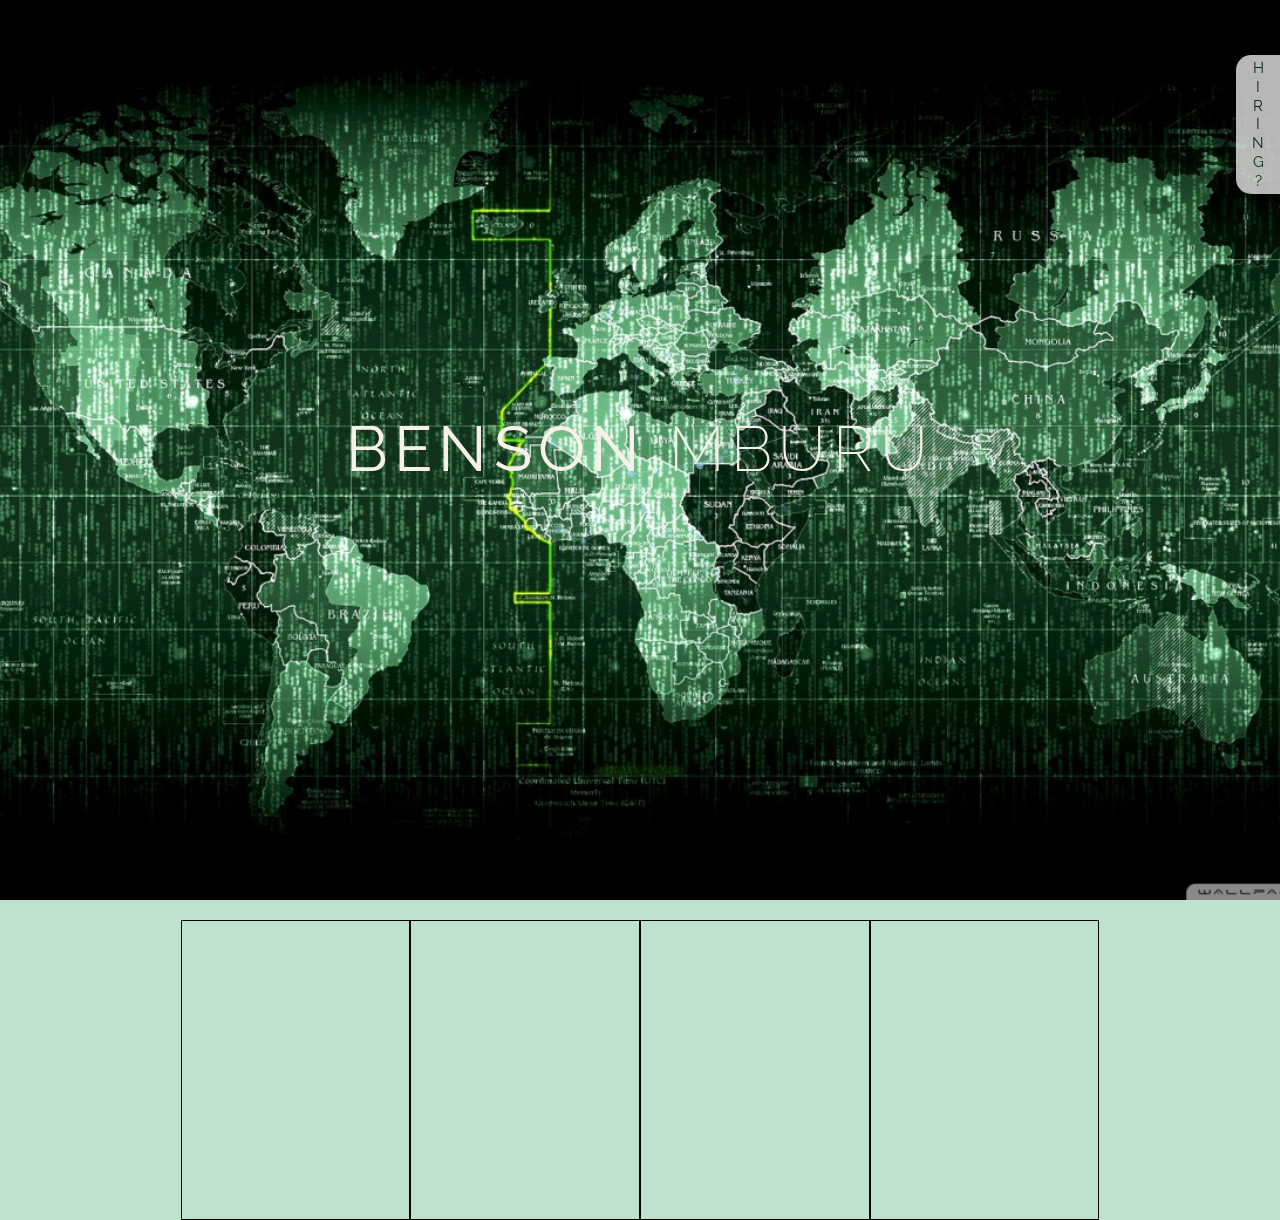
==== index.html @ f19cf9c6 "html structure" ====
<!DOCTYPE html>
<html lang="en" class="no-js">

<head>
    <meta charset="UTF-8" />
    <meta http-equiv="X-UA-Compatible" content="IE=edge">
    <meta name="viewport" content="width=device-width, initial-scale=1">
    <title> Benson Mburu Personal Page</title>
    <meta name="description" content="Front end Developer, Java, Python, Developer, coder,Github,API, Android,IOS," />
    <meta name="keywords" content="Front end Developer, Java, Python, Developer, coder,Github,API, Android,IOS" />
    <meta name="author" content="Codrops" />
    <link rel="shortcut icon" href="../favicon.ico">
    <link rel="stylesheet" type="text/css" href="css/normalize.css" />
    <link rel="stylesheet" type="text/css" href="css/demo.css" />
    <link rel="stylesheet" type="text/css" href="css/component.css" />
    <link href='http://fonts.googleapis.com/css?family=Raleway:200,400,800' rel='stylesheet' type='text/css'>
    <link href="css/main.css" rel="stylesheet" type="text/css">
    <link href="css/materialize.css" rel="stylesheet" type="text/css">
    <link href="css/materialize.min.css" rel="stylesheet" type="text/css">
    <link href="component.css" rel="stylesheet" type="text/css">
    <!--[if IE]>
		<script src="http://html5shiv.googlecode.com/svn/trunk/html5.js"></script>
		<![endif]-->
</head>

<body>
    <div class="side" title="HIRING?">
        <div class="pull-out-head">
            <div class="hdr-pll-out">

            </div>
            <p class="my-text">
                Are you looking for an awesome developer?
                <br> i create algorithims that will run on anything

            </p>
            <hr>
            <div class="btn-a ">HIRE ME</div>
            <p style="text-align:center;font-size:20px;">
                Or call me
                <br>0721799582
            </p>
            <hr>
            <div class="hdr-pll-out" style="color:white;text-align:center;padding-top:10px;margin-bottom:20px;">
                I DEVLOPE FOR HUMANS
            </div>
        </div>


    </div>
    <div class=" demo-1">
        <div class="content">
            <div id="large-header" class="large-header">
                <canvas id="demo-canvas"></canvas>
                <h1 class="main-title">Benson <span class="thin">Mburu</span></h1>


            </div>

            <div class="body-begin">

                <div class="container">
                    <div class="row">
                        <div class="center-row">

                        <div class="processes col s3" ></div>
                          <div class="processes col s3" ></div>
                          <div class="processes col s3" ></div>
                             <div class="processes col s3" ></div>

                        </div>
                    </div>
                </div>
            </div>










        </div>
        <!-- /container -->
        <script src="js/main.js"></script>
        <script src="js/jquery-2.1.1.js"></script>
        <script src="js/TweenLite.min.js"></script>
        <script src="js/EasePack.min.js"></script>
        <script src="js/rAF.js"></script>
        <script src="js/demo-1.js"></script>
        <script src="js/demo-2.js"></script>
        <script type="text/javascript" src="js/jquery.min.js"></script>
        <script type="text/javascript" src="js/jquery.sidecontent.js"></script>
        <script type="text/javascript">
            $(".side").sidecontent();
        </script>
</body>

</html>
---- css/demo.css ----
@font-face {
	font-weight: normal;
	font-style: normal;
	font-family: 'codropsicons';
	src:url('../fonts/codropsicons/codropsicons.eot');
	src:url('../fonts/codropsicons/codropsicons.eot?#iefix') format('embedded-opentype'),
		url('../fonts/codropsicons/codropsicons.woff') format('woff'),
		url('../fonts/codropsicons/codropsicons.ttf') format('truetype'),
		url('../fonts/codropsicons/codropsicons.svg#codropsicons') format('svg');
}

*, *:after, *:before { -webkit-box-sizing: border-box; box-sizing: border-box; }
.clearfix:before, .clearfix:after { content: ''; display: table; }
.clearfix:after { clear: both; }

body {
	background: #fff;
	color: #383a3c;
	font-weight: 400;
	font-size: 1em;
	line-height: 1.25;
	font-family: 'Raleway', Calibri, Arial, sans-serif;
}

a, button {
	outline: none;
}

a {
	color: #566473;
	text-decoration: none;
}

a:hover, a:focus {
	color: #34495e;
}

section {
	padding: 1em;
	text-align: center;
}

p.ref {
	text-align: center;
	padding: 2em 1em;
}

/* Header */
.codrops-header {
	margin: 0 auto;
	padding: 2em;
	text-align: center;
	max-width: 900px;
}

.codrops-header h1 {
	margin: 0;
	font-size: 4.5em;
	line-height: 1;
	font-weight: 200;
}

.codrops-header h1 span {
	display: block;
	padding: 1em 0 1.5em;
	font-size: 36%;
	color: #95a5a6;
	line-height: 1.4;
}

/* To Navigation Style */
.codrops-top {
	width: 100%;
	text-transform: uppercase;
	font-weight: 700;
	font-size: 0.69em;
	text-align: center;
	padding: 3em 0;
}

.codrops-top a {
	display: inline-block;
	padding: 1.5em;
	text-decoration: none;
	letter-spacing: 1px;
}

.codrops-icon:before {
	margin: 0 4px;
	text-transform: none;
	font-weight: normal;
	font-style: normal;
	font-variant: normal;
	font-family: 'codropsicons';
	line-height: 1;
	speak: none;
	-webkit-font-smoothing: antialiased;
}

.codrops-icon-drop:before {
	content: "\e001";
}

.codrops-icon-prev:before {
	content: "\e004";
}

/* Demo Buttons Style */
.codrops-demos {
	padding-top: 1em;
	font-size: 0.8em;
}

.codrops-demos a {
	display: inline-block;
	margin: 0.35em 0.1em;
	padding: 0.5em 1.2em;
	outline: none;
	text-decoration: none;
	text-transform: uppercase;
	letter-spacing: 1px;
	font-weight: 700;
	border-radius: 2px;
	font-size: 110%;
	border: 2px solid transparent;
}

.codrops-demos a:hover,
.codrops-demos a.current-demo {
	border-color: #383a3c;
}

.codrops-demos h3 {
	margin: 0;
	padding: 1em 0 0.5em 0;
	font-size: 0.9em;
	float: left;
	min-width: 90px;
	clear: left;
}

.codrops-demos div:not(:first-child) h3 {
	padding-top: 2em;
}

.codrops-demos a:hover,
.codrops-demos a.current-demo {
	color: inherit;
	border-color: initial;
}

/* Related demos */
.related {
	padding: 10em 0;
}

.related p {
	font-size: 1.5em;
}

.related > a {
	display: inline-block;
	text-align: center;
	margin: 20px 10px;
	padding: 25px;
	vertical-align: middle;
}

.related a img {
	max-width: 100%;
	opacity: 0.8;
	border-radius: 10px;
}

.related a:hover img,
.related a:active img {
	opacity: 1;
}

.related a h3 {
	margin: 0;
	min-height: 63px;
	padding: 0.5em 0 0.3em;
	max-width: 300px;
	text-align: center;
	font-weight: 400;
	font-size: 1em;
}

@media screen and (max-width: 40em) {

	.codrops-header h1 {
		font-size: 2.5em;
	}
}
---- css/component.css ----
/* Header */
.large-header {
	position: relative;
	width: 100%;
	background: #333;
	overflow: hidden;
	background-size: cover;
	background-position: center center;
	z-index: 1;
}

.demo-1 .large-header {
	background-image: url('../img/demo-1-bg.jpg');
}

.demo-2 .large-header {
	background-image: url('../img/demo-2-bg.jpg');
	background-position: center bottom;
}

.demo-3 .large-header {
	background: #7f8c8d;
}

.demo-4 .large-header {
	background: #f9f1e9;
}

.main-title {
	position: absolute;
	margin: 0;
	padding: 0;
	color: #f9f1e9;
	text-align: center;
	top: 50%;
	left: 50%;
	-webkit-transform: translate3d(-50%,-50%,0);
	transform: translate3d(-50%,-50%,0);
}

.demo-1 .main-title, 
.demo-3 .main-title {
	text-transform: uppercase;
	font-size: 4.2em;
	letter-spacing: 0.1em;
}

.demo-2 .main-title {
	font-family: 'Clicker Script', cursive;
	font-weight: normal;
	font-size: 8em;
	padding-left: 10px;
	text-shadow: 2px 2px 4px rgba(0,0,0,0.4);
}

.demo-2 .main-title::before {
	content: '';
	width: 20vw;
	height: 20vw;
	min-width: 3.5em;
	min-height: 3.5em;
	background: url(../img/deco.svg) no-repeat center center;
	background-size: cover;
	position: absolute;
	top: 50%;
	left: 50%;
	border-radius: 50%;
	z-index: -1;
	-webkit-transform: translate3d(-50%,-50%,0);
	transform: translate3d(-50%,-50%,0);
}

.demo-3 .main-title {
	padding: 10px 40px;
	border: 10px double #f9f1e9;
	text-transform: uppercase;
	font-family: Londrina Outline, sans-serif;
}

.demo-4 .main-title {
	font-size: 6em;
	font-weight: 300;
	padding: 10px 30px;
	text-transform: uppercase;
	color: #222;
}

.main-title .thin {
	font-weight: 200;
}

@media only screen and (max-width : 768px) {
	.demo-1 .main-title, 
	.demo-3 .main-title,
	.demo-4 .main-title {
		font-size: 3em;
	}

	.demo-2 .main-title {
		font-size: 4em;
	}
}
---- css/main.css ----
body{
background: #BFE2CC;
}

.sidecontentpullout {
			background: #E5E5E5;
			color: #0E2E19;
              margin-top: 50px;
			padding: 4px 3px;
    width: 50px;
			-moz-border-radius-bottomleft: 1em;
			-moz-border-radius-topleft: 1em;
			-webkit-border-bottom-left-radius: 1em;
			-webkit-border-top-left-radius: 1em;
			border-bottom-left-radius: 1em;
			border-top-left-radius: 1em;
		}

		.sidecontentpullout:hover {
			background-color: #444444;
			color: White;
		}

		.sidecontent {
			background-color: #F5F2F2;
			color: #468558;
            margin-top: 50px;
			-moz-border-radius-bottomleft: 1em;
			-webkit-border-bottom-left-radius: 1em;
			border-bottom-left-radius: 1em;

		}

		.sidecontent > div > div {
			padding-left: 10px;
			padding-right: 40px;
		}
.pull-out-head{
    text-align: justify;
   width: 300px;

}
.btn-a{
    height: 35px;
    width: auto;
    cursor: pointer;
    border: 2px solid #468558;
    background: #468558;
    	-moz-border-radius-bottomleft: 1em;
			-moz-border-radius-topleft: 1em;
			-webkit-border-bottom-left-radius: 1em;
			-webkit-border-top-left-radius: 1em;
    color: white;
    text-align: center;
    padding-top: 5px;

}
.hdr-pll-out{
    height: 40px;
    background: #468558;
    width: 100%;

}
.my-text{
    width: 250px;
    text-align: justify;
}
#notfound {
  margin:0 auto;
}
#notfound svg {
  -webkit-animation: noise 2s linear infinite;
  animation: noise 2s linear infinite;
}
@-webkit-keyframes noise {
  0%, 3%, 5%, 42%, 44%, 100% { -webkit-transform: scaleY(1); }
  4.3% { -webkit-transform: scaleY(1.7); }
  43% { -webkit-transform: scaleX(1.5); }
}
@keyframes noise {
  0%, 3%, 5%, 42%, 44%, 100% { transform: scaleY(1); }
  4.3% { transform: scaleY(1.7); }
  43% { transform: scaleX(1.5); }
}
.body-begin{

    height: 300px;
    margin-top: 20px;

}
.center-row{
height: 300px;

    width: 100%;
}
.processes{

    height: 300px;
    border:solid 0.5px black;

}
---- component.css ----
*,
*:after,
*::before {
    -webkit-box-sizing: border-box;
    -moz-box-sizing: border-box;
    box-sizing: border-box;
}



/* Effect 1: Brackets */
.cl-effect-1 a::before,
.cl-effect-1 a::after {
	display: inline-block;
	opacity: 0;
	-webkit-transition: -webkit-transform 0.3s, opacity 0.2s;
	-moz-transition: -moz-transform 0.3s, opacity 0.2s;
	transition: transform 0.3s, opacity 0.2s;
}

.cl-effect-1 a::before {
	margin-right: 10px;
	content: '[';
	-webkit-transform: translateX(20px);
	-moz-transform: translateX(20px);
	transform: translateX(20px);
}

.cl-effect-1 a::after {
	margin-left: 10px;
	content: ']';
	-webkit-transform: translateX(-20px);
	-moz-transform: translateX(-20px);
	transform: translateX(-20px);
}

.cl-effect-1 a:hover::before,
.cl-effect-1 a:hover::after,
.cl-effect-1 a:focus::before,
.cl-effect-1 a:focus::after {
	opacity: 1;
	-webkit-transform: translateX(0px);
	-moz-transform: translateX(0px);
	transform: translateX(0px);
}

/* Effect 2: 3D rolling links, idea from http://hakim.se/thoughts/rolling-links */
.cl-effect-2 a {
	line-height: 44px;
	-webkit-perspective: 1000px;
	-moz-perspective: 1000px;
	perspective: 1000px;
}

.cl-effect-2 a span {
	position: relative;
	display: inline-block;
	padding: 0 14px;
	background: #2195de;
	-webkit-transition: -webkit-transform 0.3s;
	-moz-transition: -moz-transform 0.3s;
	transition: transform 0.3s;
	-webkit-transform-origin: 50% 0;
	-moz-transform-origin: 50% 0;
	transform-origin: 50% 0;
	-webkit-transform-style: preserve-3d;
	-moz-transform-style: preserve-3d;
	transform-style: preserve-3d;
}

.csstransforms3d .cl-effect-2 a span::before {
	position: absolute;
	top: 100%;
	left: 0;
	width: 100%;
	height: 100%;
	background: #0965a0;
	content: attr(data-hover);
	-webkit-transition: background 0.3s;
	-moz-transition: background 0.3s;
	transition: background 0.3s;
	-webkit-transform: rotateX(-90deg);
	-moz-transform: rotateX(-90deg);
	transform: rotateX(-90deg);
	-webkit-transform-origin: 50% 0;
	-moz-transform-origin: 50% 0;
	transform-origin: 50% 0;
}

.cl-effect-2 a:hover span,
.cl-effect-2 a:focus span {
	-webkit-transform: rotateX(90deg) translateY(-22px);
	-moz-transform: rotateX(90deg) translateY(-22px);
	transform: rotateX(90deg) translateY(-22px);
}

.csstransforms3d .cl-effect-2 a:hover span::before,
.csstransforms3d .cl-effect-2 a:focus span::before {
	background: #28a2ee;
}

/* Effect 3: bottom line slides/fades in */
.cl-effect-3 a {
	padding: 8px 0;
}

.cl-effect-3 a::after {
	position: absolute;
	top: 100%;
	left: 0;
	width: 100%;
	height: 4px;
	background: rgba(0,0,0,0.1);
	content: '';
	opacity: 0;
	-webkit-transition: opacity 0.3s, -webkit-transform 0.3s;
	-moz-transition: opacity 0.3s, -moz-transform 0.3s;
	transition: opacity 0.3s, transform 0.3s;
	-webkit-transform: translateY(10px);
	-moz-transform: translateY(10px);
	transform: translateY(10px);
}

.cl-effect-3 a:hover::after,
.cl-effect-3 a:focus::after {
	opacity: 1;
	-webkit-transform: translateY(0px);
	-moz-transform: translateY(0px);
	transform: translateY(0px);
}

/* Effect 4: bottom border enlarge */
.cl-effect-4 a {
	padding: 0 0 10px;
}

.cl-effect-4 a::after {
	position: absolute;
	top: 100%;
	left: 0;
	width: 100%;
	height: 1px;
	background: #fff;
	content: '';
	opacity: 0;
	-webkit-transition: height 0.3s, opacity 0.3s, -webkit-transform 0.3s;
	-moz-transition: height 0.3s, opacity 0.3s, -moz-transform 0.3s;
	transition: height 0.3s, opacity 0.3s, transform 0.3s;
	-webkit-transform: translateY(-10px);
	-moz-transform: translateY(-10px);
	transform: translateY(-10px);
}

.cl-effect-4 a:hover::after,
.cl-effect-4 a:focus::after {
	height: 5px;
	opacity: 1;
	-webkit-transform: translateY(0px);
	-moz-transform: translateY(0px);
	transform: translateY(0px);
}

/* Effect 5: same word slide in */
.cl-effect-5 a {
	overflow: hidden;
	padding: 0 4px;
	height: 1em;
}

.cl-effect-5 a span {
	position: relative;
	display: inline-block;
	-webkit-transition: -webkit-transform 0.3s;
	-moz-transition: -moz-transform 0.3s;
	transition: transform 0.3s;
}

.cl-effect-5 a span::before {
	position: absolute;
	top: 100%;
	content: attr(data-hover);
	font-weight: 700;
	-webkit-transform: translate3d(0,0,0);
	-moz-transform: translate3d(0,0,0);
	transform: translate3d(0,0,0);
}

.cl-effect-5 a:hover span,
.cl-effect-5 a:focus span {
	-webkit-transform: translateY(-100%);
	-moz-transform: translateY(-100%);
	transform: translateY(-100%);
}

/* Effect 5: same word slide in and border bottom */
.cl-effect-6 a {
	margin: 0 10px;
	padding: 10px 20px;
}

.cl-effect-6 a::before {
	position: absolute;
	top: 0;
	left: 0;
	width: 100%;
	height: 2px;
	background: #fff;
	content: '';
	-webkit-transition: top 0.3s;
	-moz-transition: top 0.3s;
	transition: top 0.3s;
}

.cl-effect-6 a::after {
	position: absolute;
	top: 0;
	left: 0;
	width: 2px;
	height: 2px;
	background: #fff;
	content: '';
	-webkit-transition: height 0.3s;
	-moz-transition: height 0.3s;
	transition: height 0.3s;
}

.cl-effect-6 a:hover::before {
	top: 100%;
	opacity: 1;
}

.cl-effect-6 a:hover::after {
	height: 100%;
}

/* Effect 7: second border slides up */
.cl-effect-7 a {
	padding: 12px 10px 10px;
	color: #566473;
	text-shadow: none;
	font-weight: 700;
}

.cl-effect-7 a::before,
.cl-effect-7 a::after {
	position: absolute;
	top: 100%;
	left: 0;
	width: 100%;
	height: 3px;
	background: #566473;
	content: '';
	-webkit-transition: -webkit-transform 0.3s;
	-moz-transition: -moz-transform 0.3s;
	transition: transform 0.3s;
	-webkit-transform: scale(0.85);
	-moz-transform: scale(0.85);
	transform: scale(0.85);
}

.cl-effect-7 a::after {
	opacity: 0;
	-webkit-transition: top 0.3s, opacity 0.3s, -webkit-transform 0.3s;
	-moz-transition: top 0.3s, opacity 0.3s, -moz-transform 0.3s;
	transition: top 0.3s, opacity 0.3s, transform 0.3s;
}

.cl-effect-7 a:hover::before,
.cl-effect-7 a:hover::after,
.cl-effect-7 a:focus::before,
.cl-effect-7 a:focus::after {
	-webkit-transform: scale(1);
	-moz-transform: scale(1);
	transform: scale(1);
}

.cl-effect-7 a:hover::after,
.cl-effect-7 a:focus::after {
	top: 0%;
	opacity: 1;
}

/* Effect 8: border slight translate */
.cl-effect-8 a {
	padding: 10px 20px;
}

.cl-effect-8 a::before,
.cl-effect-8 a::after  {
	position: absolute;
	top: 0;
	left: 0;
	width: 100%;
	height: 100%;
	border: 3px solid #354856;
	content: '';
	-webkit-transition: -webkit-transform 0.3s, opacity 0.3s;
	-moz-transition: -moz-transform 0.3s, opacity 0.3s;
	transition: transform 0.3s, opacity 0.3s;
}

.cl-effect-8 a::after  {
	border-color: #fff;
	opacity: 0;
	-webkit-transform: translateY(-7px) translateX(6px);
	-moz-transform: translateY(-7px) translateX(6px);
	transform: translateY(-7px) translateX(6px);
}

.cl-effect-8 a:hover::before,
.cl-effect-8 a:focus::before {
	opacity: 0;
	-webkit-transform: translateY(5px) translateX(-5px);
	-moz-transform: translateY(5px) translateX(-5px);
	transform: translateY(5px) translateX(-5px);
}

.cl-effect-8 a:hover::after,
.cl-effect-8 a:focus::after  {
	opacity: 1;
	-webkit-transform: translateY(0px) translateX(0px);
	-moz-transform: translateY(0px) translateX(0px);
	transform: translateY(0px) translateX(0px);
}

/* Effect 9: second text and borders */
.cl-effect-9 a {
	margin: 0 20px;
	padding: 18px 20px;
}

.cl-effect-9 a::before,
.cl-effect-9 a::after {
	position: absolute;
	top: 0;
	left: 0;
	width: 100%;
	height: 1px;
	background: #fff;
	content: '';
	opacity: 0.2;
	-webkit-transition: opacity 0.3s, height 0.3s;
	-moz-transition: opacity 0.3s, height 0.3s;
	transition: opacity 0.3s, height 0.3s;
}

.cl-effect-9 a::after {
	top: 100%;
	opacity: 0;
	-webkit-transition: -webkit-transform 0.3s, opacity 0.3s;
	-moz-transition: -moz-transform 0.3s, opacity 0.3s;
	transition: transform 0.3s, opacity 0.3s;
	-webkit-transform: translateY(-10px);
	-moz-transform: translateY(-10px);
	transform: translateY(-10px);
}

.cl-effect-9 a span:first-child {
	z-index: 2;
	display: block;
	font-weight: 300;
}

.cl-effect-9 a span:last-child {
	z-index: 1;
	display: block;
	padding: 8px 0 0 0;
	color: rgba(0,0,0,0.4);
	text-shadow: none;
	text-transform: none;
	font-style: italic;
	font-size: 0.75em;
	font-family: Palatino, "Palatino Linotype", "Palatino LT STD", "Book Antiqua", Georgia, serif;
	opacity: 0;
	-webkit-transition: -webkit-transform 0.3s, opacity 0.3s;
	-moz-transition: -moz-transform 0.3s, opacity 0.3s;
	transition: transform 0.3s, opacity 0.3s;
	-webkit-transform: translateY(-100%);
	-moz-transform: translateY(-100%);
	transform: translateY(-100%);
}

.cl-effect-9 a:hover::before,
.cl-effect-9 a:focus::before {
	height: 6px;
}

.cl-effect-9 a:hover::before,
.cl-effect-9 a:hover::after,
.cl-effect-9 a:focus::before,
.cl-effect-9 a:focus::after {
	opacity: 1;
	-webkit-transform: translateY(0px);
	-moz-transform: translateY(0px);
	transform: translateY(0px);
}

.cl-effect-9 a:hover span:last-child,
.cl-effect-9 a:focus span:last-child {
	opacity: 1;
	-webkit-transform: translateY(0%);
	-moz-transform: translateY(0%);
	transform: translateY(0%);
}

/* Effect 10: reveal, push out */
.cl-effect-10  {
	position: relative;
	z-index: 1;
}

.cl-effect-10 a {
	overflow: hidden;
	margin: 0 15px;
}

.cl-effect-10 a span {
	display: block;
	padding: 10px 20px;
	background: #0f7c67;
	-webkit-transition: -webkit-transform 0.3s;
	-moz-transition: -moz-transform 0.3s;
	transition: transform 0.3s;
}

.cl-effect-10 a::before {
	position: absolute;
	top: 0;
	left: 0;
	z-index: -1;
	padding: 10px 20px;
	width: 100%;
	height: 100%;
	background: #fff;
	color: #0f7c67;
	content: attr(data-hover);
	-webkit-transition: -webkit-transform 0.3s;
	-moz-transition: -moz-transform 0.3s;
	transition: transform 0.3s;
	-webkit-transform: translateX(-25%);
}

.cl-effect-10 a:hover span,
.cl-effect-10 a:focus span {
	-webkit-transform: translateX(100%);
	-moz-transform: translateX(100%);
	transform: translateX(100%);
}

.cl-effect-10 a:hover::before,
.cl-effect-10 a:focus::before {
	-webkit-transform: translateX(0%);
	-moz-transform: translateX(0%);
	transform: translateX(0%);
}

/* Effect 11: text fill based on Lea Verou's animation http://dabblet.com/gist/6046779 */
.cl-effect-11 a {
	padding: 10px 0;
	border-top: 2px solid #0972b4;
	color: #0972b4;
	text-shadow: none;
}

.cl-effect-11 a::before {
	position: absolute;
	top: 0;
	left: 0;
	overflow: hidden;
	padding: 10px 0;
	max-width: 0;
	border-bottom: 2px solid #fff;
	color: #fff;
	content: attr(data-hover);
	-webkit-transition: max-width 0.5s;
	-moz-transition: max-width 0.5s;
	transition: max-width 0.5s;
}

.cl-effect-11 a:hover::before,
.cl-effect-11 a:focus::before {
	max-width: 100%;
}

/* Effect 12: circle */
.cl-effect-12 a::before,
.cl-effect-12 a::after {
	position: absolute;
	top: 50%;
	left: 50%;
	width: 100px;
	height: 100px;
	border: 2px solid rgba(0,0,0,0.1);
	border-radius: 50%;
	content: '';
	opacity: 0;
	-webkit-transition: -webkit-transform 0.3s, opacity 0.3s;
	-moz-transition: -moz-transform 0.3s, opacity 0.3s;
	transition: transform 0.3s, opacity 0.3s;
	-webkit-transform: translateX(-50%) translateY(-50%) scale(0.2);
	-moz-transform: translateX(-50%) translateY(-50%) scale(0.2);
	transform: translateX(-50%) translateY(-50%) scale(0.2);
}

.cl-effect-12 a::after {
	width: 90px;
	height: 90px;
	border-width: 6px;
	-webkit-transform: translateX(-50%) translateY(-50%) scale(0.8);
	-moz-transform: translateX(-50%) translateY(-50%) scale(0.8);
	transform: translateX(-50%) translateY(-50%) scale(0.8);
}

.cl-effect-12 a:hover::before,
.cl-effect-12 a:hover::after,
.cl-effect-12 a:focus::before,
.cl-effect-12 a:focus::after {
	opacity: 1;
	-webkit-transform: translateX(-50%) translateY(-50%) scale(1);
	-moz-transform: translateX(-50%) translateY(-50%) scale(1);
	transform: translateX(-50%) translateY(-50%) scale(1);
}

/* Effect 13: three circles */
.cl-effect-13 a {
	-webkit-transition: color 0.3s;
	-moz-transition: color 0.3s;
	transition: color 0.3s;
}

.cl-effect-13 a::before {
	position: absolute;
	top: 100%;
	left: 50%;
	color: transparent;
	content: '•';
	text-shadow: 0 0 transparent;
	font-size: 1.2em;
	-webkit-transition: text-shadow 0.3s, color 0.3s;
	-moz-transition: text-shadow 0.3s, color 0.3s;
	transition: text-shadow 0.3s, color 0.3s;
	-webkit-transform: translateX(-50%);
	-moz-transform: translateX(-50%);
	transform: translateX(-50%);
	pointer-events: none;
}

.cl-effect-13 a:hover::before,
.cl-effect-13 a:focus::before {
	color: #fff;
	text-shadow: 10px 0 #fff, -10px 0 #fff;
}

.cl-effect-13 a:hover,
.cl-effect-13 a:focus {
	color: #ba7700;
}

/* Effect 14: border switch */
.cl-effect-14 a {
	padding: 0 20px;
	height: 45px;
	line-height: 45px;
}

.cl-effect-14 a::before,
.cl-effect-14 a::after {
	position: absolute;
	width: 45px;
	height: 2px;
	background: #fff;
	content: '';
	opacity: 0.2;
	-webkit-transition: all 0.3s;
	-moz-transition: all 0.3s;
	transition: all 0.3s;
	pointer-events: none;
}

.cl-effect-14 a::before {
	top: 0;
	left: 0;
	-webkit-transform: rotate(90deg);
	-moz-transform: rotate(90deg);
	transform: rotate(90deg);
	-webkit-transform-origin: 0 0;
	-moz-transform-origin: 0 0;
	transform-origin: 0 0;
}

.cl-effect-14 a::after {
	right: 0;
	bottom: 0;
	-webkit-transform: rotate(90deg);
	-moz-transform: rotate(90deg);
	transform: rotate(90deg);
	-webkit-transform-origin: 100% 0;
	-moz-transform-origin: 100% 0;
	transform-origin: 100% 0;
}

.cl-effect-14 a:hover::before,
.cl-effect-14 a:hover::after,
.cl-effect-14 a:focus::before,
.cl-effect-14 a:focus::after {
	opacity: 1;
}

.cl-effect-14 a:hover::before,
.cl-effect-14 a:focus::before {
	left: 50%;
	-webkit-transform: rotate(0deg) translateX(-50%);
	-moz-transform: rotate(0deg) translateX(-50%);
	transform: rotate(0deg) translateX(-50%);
}

.cl-effect-14 a:hover::after,
.cl-effect-14 a:focus::after {
	right: 50%;
	-webkit-transform: rotate(0deg) translateX(50%);
	-moz-transform: rotate(0deg) translateX(50%);
	transform: rotate(0deg) translateX(50%);
}

/* Effect 15: scale down, reveal */
.cl-effect-15 a {
	color: rgba(0,0,0,0.2);
	font-weight: 700;
	text-shadow: none;
}

.cl-effect-15 a::before {
	color: #fff;
	content: attr(data-hover);
	position: absolute;
	-webkit-transition: -webkit-transform 0.3s, opacity 0.3s;
	-moz-transition: -moz-transform 0.3s, opacity 0.3s;
	transition: transform 0.3s, opacity 0.3s;
}

.cl-effect-15 a:hover::before,
.cl-effect-15 a:focus::before {
	-webkit-transform: scale(0.9);
	-moz-transform: scale(0.9);
	transform: scale(0.9);
	opacity: 0;
}

/* Effect 16: fall down */
.cl-effect-16 a {
	color: #6f8686;
	text-shadow: 0 0 1px rgba(111,134,134,0.3);
}

.cl-effect-16 a::before {
	color: #fff;
	content: attr(data-hover);
	position: absolute;
	opacity: 0;
	text-shadow: 0 0 1px rgba(255,255,255,0.3);
	-webkit-transform: scale(1.1) translateX(10px) translateY(-10px) rotate(4deg);
	-moz-transform: scale(1.1) translateX(10px) translateY(-10px) rotate(4deg);
	transform: scale(1.1) translateX(10px) translateY(-10px) rotate(4deg);
	-webkit-transition: -webkit-transform 0.3s, opacity 0.3s;
	-moz-transition: -moz-transform 0.3s, opacity 0.3s;
	transition: transform 0.3s, opacity 0.3s;
	pointer-events: none;
}

.cl-effect-16 a:hover::before,
.cl-effect-16 a:focus::before {
	-webkit-transform: scale(1) translateX(0px) translateY(0px) rotate(0deg);
	-moz-transform: scale(1) translateX(0px) translateY(0px) rotate(0deg);
	transform: scale(1) translateX(0px) translateY(0px) rotate(0deg);
	opacity: 1;
}

/* Effect 17: move up fade out, push border */
.cl-effect-17 a {
	color: #10649b;
	text-shadow: none;
	padding: 10px 0;
}

.cl-effect-17 a::before {
	color: #fff;
	text-shadow: 0 0 1px rgba(255,255,255,0.3);
	content: attr(data-hover);
	position: absolute;
	-webkit-transition: -webkit-transform 0.3s, opacity 0.3s;
	-moz-transition: -moz-transform 0.3s, opacity 0.3s;
	transition: transform 0.3s, opacity 0.3s;
	pointer-events: none;
}

.cl-effect-17 a::after {
	content: '';
	position: absolute;
	left: 0;
	bottom: 0;
	width: 100%;
	height: 2px;
	background: #fff;
	opacity: 0;
	-webkit-transform: translateY(5px);
	-moz-transform: translateY(5px);
	transform: translateY(5px);
	-webkit-transition: -webkit-transform 0.3s, opacity 0.3s;
	-moz-transition: -moz-transform 0.3s, opacity 0.3s;
	transition: transform 0.3s, opacity 0.3s;
	pointer-events: none;
}

.cl-effect-17 a:hover::before,
.cl-effect-17 a:focus::before {
	opacity: 0;
	-webkit-transform: translateY(-2px);
	-moz-transform: translateY(-2px);
	transform: translateY(-2px);
}

.cl-effect-17 a:hover::after,
.cl-effect-17 a:focus::after {
	opacity: 1;
	-webkit-transform: translateY(0px);
	-moz-transform: translateY(0px);
	transform: translateY(0px);
}

/* Effect 18: cross */
.cl-effect-18 {
	position: relative;
	z-index: 1;
}

.cl-effect-18 a {
	padding: 0 5px;
	color: #b4770d;
	font-weight: 700;
	-webkit-transition: color 0.3s;
	-moz-transition: color 0.3s;
	transition: color 0.3s;
}

.cl-effect-18 a::before,
.cl-effect-18 a::after {
	position: absolute;
	width: 100%;
	left: 0;
	top: 50%;
	height: 2px;
	margin-top: -1px;
	background: #b4770d;
	content: '';
	z-index: -1;
	-webkit-transition: -webkit-transform 0.3s, opacity 0.3s;
	-moz-transition: -moz-transform 0.3s, opacity 0.3s;
	transition: transform 0.3s, opacity 0.3s;
	pointer-events: none;
}

.cl-effect-18 a::before {
	-webkit-transform: translateY(-20px);
	-moz-transform: translateY(-20px);
	transform: translateY(-20px);
}

.cl-effect-18 a::after {
	-webkit-transform: translateY(20px);
	-moz-transform: translateY(20px);
	transform: translateY(20px);
}

.cl-effect-18 a:hover,
.cl-effect-18 a:focus {
	color: #fff;
}

.cl-effect-18 a:hover::before,
.cl-effect-18 a:hover::after,
.cl-effect-18 a:focus::before,
.cl-effect-18 a:focus::after {
	opacity: 0.7;
}

.cl-effect-18 a:hover::before,
.cl-effect-18 a:focus::before {
	-webkit-transform: rotate(45deg);
	-moz-transform: rotate(45deg);
	transform: rotate(45deg);
}

.cl-effect-18 a:hover::after,
.cl-effect-18 a:focus::after {
	-webkit-transform: rotate(-45deg);
	-moz-transform: rotate(-45deg);
	transform: rotate(-45deg);
}

/* Effect 19: 3D side */
.cl-effect-19 a {
	line-height: 2em;
	margin: 15px;
	-webkit-perspective: 800px;
	-moz-perspective: 800px;
	perspective: 800px;
	width: 200px;
}

.cl-effect-19 a span {
	position: relative;
	display: inline-block;
	width: 100%;
	padding: 0 14px;
	background: #e35041;
	-webkit-transition: -webkit-transform 0.4s, background 0.4s;
	-moz-transition: -moz-transform 0.4s, background 0.4s;
	transition: transform 0.4s, background 0.4s;
	-webkit-transform-style: preserve-3d;
	-moz-transform-style: preserve-3d;
	transform-style: preserve-3d;
	-webkit-transform-origin: 50% 50% -100px;
	-moz-transform-origin: 50% 50% -100px;
	transform-origin: 50% 50% -100px;
}

.csstransforms3d .cl-effect-19 a span::before {
	position: absolute;
	top: 0;
	left: 100%;
	width: 100%;
	height: 100%;
	background: #b53a2d;
	content: attr(data-hover);
	-webkit-transition: background 0.4s;
	-moz-transition: background 0.4s;
	transition: background 0.4s;
	-webkit-transform: rotateY(90deg);
	-moz-transform: rotateY(90deg);
	transform: rotateY(90deg);
	-webkit-transform-origin: 0 50%;
	-moz-transform-origin: 0 50%;
	transform-origin: 0 50%;
	pointer-events: none;
}

.cl-effect-19 a:hover span,
.cl-effect-19 a:focus span {
	background: #b53a2d;
	-webkit-transform: rotateY(-90deg);
	-moz-transform: rotateY(-90deg);
	transform: rotateY(-90deg);
}

.csstransforms3d .cl-effect-19 a:hover span::before,
.csstransforms3d .cl-effect-19 a:focus span::before {
	background: #ef5e50;
}

/* Effect 20: 3D side */
.cl-effect-20 a {
	line-height: 2em;
	-webkit-perspective: 800px;
	-moz-perspective: 800px;
	perspective: 800px;
}

.cl-effect-20 a span {
	position: relative;
	display: inline-block;
	padding: 3px 15px 0;
	background: #587285;
	box-shadow: inset 0 3px #2f4351;
	-webkit-transition: background 0.6s;
	-moz-transition: background 0.6s;
	transition: background 0.6s;
	-webkit-transform-origin: 50% 0;
	-moz-transform-origin: 50% 0;
	transform-origin: 50% 0;
	-webkit-transform-style: preserve-3d;
	-moz-transform-style: preserve-3d;
	transform-style: preserve-3d;
	-webkit-transform-origin: 0% 50%;
	-moz-transform-origin: 0% 50%;
	transform-origin: 0% 50%;
}

.cl-effect-20 a span::before {
	position: absolute;
	top: 0;
	left: 0;
	width: 100%;
	height: 100%;
	background: #fff;
	color: #2f4351;
	content: attr(data-hover);
	-webkit-transform: rotateX(270deg);
	-moz-transform: rotateX(270deg);
	transform: rotateX(270deg);
	-webkit-transition: -webkit-transform 0.6s;
	-moz-transition: -moz-transform 0.6s;
	transition: transform 0.6s;
	-webkit-transform-origin: 0 0;
	-moz-transform-origin: 0 0;
	transform-origin: 0 0;
	pointer-events: none;
}

.cl-effect-20 a:hover span,
.cl-effect-20 a:focus span {
	background: #2f4351;
}

.cl-effect-20 a:hover span::before,
.cl-effect-20 a:focus span::before {
	-webkit-transform: rotateX(10deg);
	-moz-transform: rotateX(10deg);
	transform: rotateX(10deg);
}

/* Effect 21: borders slight translate */
.cl-effect-21 a {
	padding: 10px;
	color:#ED1C2F;
	font-weight: 700;
	text-shadow: none;
	-webkit-transition: color 0.3s;
	-moz-transition: color 0.3s;
	transition: color 0.3s;
}

.cl-effect-21 a::before,
.cl-effect-21 a::after {
	position: absolute;
	left: 0;
	width: 100%;
	height: 2px;
	background: #fff;
	content: '';
	opacity: 0;
	-webkit-transition: opacity 0.3s, -webkit-transform 0.3s;
	-moz-transition: opacity 0.3s, -moz-transform 0.3s;
	transition: opacity 0.3s, transform 0.3s;
	-webkit-transform: translateY(-10px);
	-moz-transform: translateY(-10px);
	transform: translateY(-10px);
}

.cl-effect-21 a::before {
	top: 0;
	-webkit-transform: translateY(-10px);
	-moz-transform: translateY(-10px);
	transform: translateY(-10px);
}

.cl-effect-21 a::after {
	bottom: 0;
	-webkit-transform: translateY(10px);
	-moz-transform: translateY(10px);
	transform: translateY(10px);
}

.cl-effect-21 a:hover,
.cl-effect-21 a:focus {
	color: #fff;
}

.cl-effect-21 a:hover::before,
.cl-effect-21 a:focus::before,
.cl-effect-21 a:hover::after,
.cl-effect-21 a:focus::after {
	opacity: 1;
	-webkit-transform: translateY(0px);
	-moz-transform: translateY(0px);
	transform: translateY(0px);
}
.cd-title {
  position: relative;
  height: 160px;
  line-height: 230px;
  text-align: center;
}
.cd-title h1 {
  font-size: 2.4rem;
  font-weight: 700;
}
@media only screen and (min-width: 768px) {
  .cd-title {
    line-height: 250px;
  }
}
@media only screen and (min-width: 1170px) {
  .cd-title {
    height: 200px;
    line-height: 300px;
  }
  .cd-title h1 {
    font-size: 3rem;
  }
}

.cd-intro {
  width: 90%;
  max-width: 768px;
  text-align: center;
}

.cd-intro {
  margin: 4em auto;
}
@media only screen and (min-width: 768px) {
  .cd-intro {
    margin: 5em auto;
  }
}
@media only screen and (min-width: 1170px) {
  .cd-intro {
    margin: 6em auto;
  }
}

.cd-headline {
  font-size: 3rem;
  line-height: 1.2;
}
@media only screen and (min-width: 768px) {
  .cd-headline {
    font-size: 4.4rem;
    font-weight: 300;
  }
}
@media only screen and (min-width: 1170px) {
  .cd-headline {
    font-size: 6rem;
  }
}

.cd-words-wrapper {
  display: inline-block;
  position: relative;
  text-align: left;
}
.cd-words-wrapper b {
  display: inline-block;
  position: absolute;
  white-space: nowrap;
  left: 0;
  top: 0;
}
.cd-words-wrapper b.is-visible {
  position: relative;
}
.no-js .cd-words-wrapper b {
  opacity: 0;
}
.no-js .cd-words-wrapper b.is-visible {
  opacity: 1;
}

/* --------------------------------

xrotate-1

-------------------------------- */
.cd-headline.rotate-1 .cd-words-wrapper {
  -webkit-perspective: 300px;
  -moz-perspective: 300px;
  perspective: 300px;
}
.cd-headline.rotate-1 b {
  opacity: 0;
  -webkit-transform-origin: 50% 100%;
  -moz-transform-origin: 50% 100%;
  -ms-transform-origin: 50% 100%;
  -o-transform-origin: 50% 100%;
  transform-origin: 50% 100%;
  -webkit-transform: rotateX(180deg);
  -moz-transform: rotateX(180deg);
  -ms-transform: rotateX(180deg);
  -o-transform: rotateX(180deg);
  transform: rotateX(180deg);
}
.cd-headline.rotate-1 b.is-visible {
  opacity: 1;
  -webkit-transform: rotateX(0deg);
  -moz-transform: rotateX(0deg);
  -ms-transform: rotateX(0deg);
  -o-transform: rotateX(0deg);
  transform: rotateX(0deg);
  -webkit-animation: cd-rotate-1-in 1.2s;
  -moz-animation: cd-rotate-1-in 1.2s;
  animation: cd-rotate-1-in 1.2s;
}
.cd-headline.rotate-1 b.is-hidden {
  -webkit-transform: rotateX(180deg);
  -moz-transform: rotateX(180deg);
  -ms-transform: rotateX(180deg);
  -o-transform: rotateX(180deg);
  transform: rotateX(180deg);
  -webkit-animation: cd-rotate-1-out 1.2s;
  -moz-animation: cd-rotate-1-out 1.2s;
  animation: cd-rotate-1-out 1.2s;
}

@-webkit-keyframes cd-rotate-1-in {
  0% {
    -webkit-transform: rotateX(180deg);
    opacity: 0;
  }
  35% {
    -webkit-transform: rotateX(120deg);
    opacity: 0;
  }
  65% {
    opacity: 0;
  }
  100% {
    -webkit-transform: rotateX(360deg);
    opacity: 1;
  }
}
@-moz-keyframes cd-rotate-1-in {
  0% {
    -moz-transform: rotateX(180deg);
    opacity: 0;
  }
  35% {
    -moz-transform: rotateX(120deg);
    opacity: 0;
  }
  65% {
    opacity: 0;
  }
  100% {
    -moz-transform: rotateX(360deg);
    opacity: 1;
  }
}
@keyframes cd-rotate-1-in {
  0% {
    -webkit-transform: rotateX(180deg);
    -moz-transform: rotateX(180deg);
    -ms-transform: rotateX(180deg);
    -o-transform: rotateX(180deg);
    transform: rotateX(180deg);
    opacity: 0;
  }
  35% {
    -webkit-transform: rotateX(120deg);
    -moz-transform: rotateX(120deg);
    -ms-transform: rotateX(120deg);
    -o-transform: rotateX(120deg);
    transform: rotateX(120deg);
    opacity: 0;
  }
  65% {
    opacity: 0;
  }
  100% {
    -webkit-transform: rotateX(360deg);
    -moz-transform: rotateX(360deg);
    -ms-transform: rotateX(360deg);
    -o-transform: rotateX(360deg);
    transform: rotateX(360deg);
    opacity: 1;
  }
}
@-webkit-keyframes cd-rotate-1-out {
  0% {
    -webkit-transform: rotateX(0deg);
    opacity: 1;
  }
  35% {
    -webkit-transform: rotateX(-40deg);
    opacity: 1;
  }
  65% {
    opacity: 0;
  }
  100% {
    -webkit-transform: rotateX(180deg);
    opacity: 0;
  }
}
@-moz-keyframes cd-rotate-1-out {
  0% {
    -moz-transform: rotateX(0deg);
    opacity: 1;
  }
  35% {
    -moz-transform: rotateX(-40deg);
    opacity: 1;
  }
  65% {
    opacity: 0;
  }
  100% {
    -moz-transform: rotateX(180deg);
    opacity: 0;
  }
}
@keyframes cd-rotate-1-out {
  0% {
    -webkit-transform: rotateX(0deg);
    -moz-transform: rotateX(0deg);
    -ms-transform: rotateX(0deg);
    -o-transform: rotateX(0deg);
    transform: rotateX(0deg);
    opacity: 1;
  }
  35% {
    -webkit-transform: rotateX(-40deg);
    -moz-transform: rotateX(-40deg);
    -ms-transform: rotateX(-40deg);
    -o-transform: rotateX(-40deg);
    transform: rotateX(-40deg);
    opacity: 1;
  }
  65% {
    opacity: 0;
  }
  100% {
    -webkit-transform: rotateX(180deg);
    -moz-transform: rotateX(180deg);
    -ms-transform: rotateX(180deg);
    -o-transform: rotateX(180deg);
    transform: rotateX(180deg);
    opacity: 0;
  }
}
/* --------------------------------

xtype

-------------------------------- */
.cd-headline.type .cd-words-wrapper {
  vertical-align: top;
  overflow: hidden;
}
.cd-headline.type .cd-words-wrapper::after {
  /* vertical bar */
  content: '';
  position: absolute;
  right: 0;
  top: 50%;
  bottom: auto;
  -webkit-transform: translateY(-50%);
  -moz-transform: translateY(-50%);
  -ms-transform: translateY(-50%);
  -o-transform: translateY(-50%);
  transform: translateY(-50%);
  height: 90%;
  width: 1px;
  background-color: #aebcb9;
}
.cd-headline.type .cd-words-wrapper.waiting::after {
  -webkit-animation: cd-pulse 1s infinite;
  -moz-animation: cd-pulse 1s infinite;
  animation: cd-pulse 1s infinite;
}
.cd-headline.type .cd-words-wrapper.selected {
  background-color: #aebcb9;
}
.cd-headline.type .cd-words-wrapper.selected::after {
  visibility: hidden;
}
.cd-headline.type .cd-words-wrapper.selected b {
  color: #0d0d0d;
}
.cd-headline.type b {
  visibility: hidden;
}
.cd-headline.type b.is-visible {
  visibility: visible;
}
.cd-headline.type i {
  position: absolute;
  visibility: hidden;
}
.cd-headline.type i.in {
  position: relative;
  visibility: visible;
}

@-webkit-keyframes cd-pulse {
  0% {
    -webkit-transform: translateY(-50%) scale(1);
    opacity: 1;
  }
  40% {
    -webkit-transform: translateY(-50%) scale(0.9);
    opacity: 0;
  }
  100% {
    -webkit-transform: translateY(-50%) scale(0);
    opacity: 0;
  }
}
@-moz-keyframes cd-pulse {
  0% {
    -moz-transform: translateY(-50%) scale(1);
    opacity: 1;
  }
  40% {
    -moz-transform: translateY(-50%) scale(0.9);
    opacity: 0;
  }
  100% {
    -moz-transform: translateY(-50%) scale(0);
    opacity: 0;
  }
}
@keyframes cd-pulse {
  0% {
    -webkit-transform: translateY(-50%) scale(1);
    -moz-transform: translateY(-50%) scale(1);
    -ms-transform: translateY(-50%) scale(1);
    -o-transform: translateY(-50%) scale(1);
    transform: translateY(-50%) scale(1);
    opacity: 1;
  }
  40% {
    -webkit-transform: translateY(-50%) scale(0.9);
    -moz-transform: translateY(-50%) scale(0.9);
    -ms-transform: translateY(-50%) scale(0.9);
    -o-transform: translateY(-50%) scale(0.9);
    transform: translateY(-50%) scale(0.9);
    opacity: 0;
  }
  100% {
    -webkit-transform: translateY(-50%) scale(0);
    -moz-transform: translateY(-50%) scale(0);
    -ms-transform: translateY(-50%) scale(0);
    -o-transform: translateY(-50%) scale(0);
    transform: translateY(-50%) scale(0);
    opacity: 0;
  }
}
/* --------------------------------

xrotate-2

-------------------------------- */
.cd-headline.rotate-2 .cd-words-wrapper {
  -webkit-perspective: 300px;
  -moz-perspective: 300px;
  perspective: 300px;
}
.cd-headline.rotate-2 i, .cd-headline.rotate-2 em {
  display: inline-block;
  -webkit-backface-visibility: hidden;
  backface-visibility: hidden;
}
.cd-headline.rotate-2 b {
  opacity: 0;
}
.cd-headline.rotate-2 i {
  -webkit-transform-style: preserve-3d;
  -moz-transform-style: preserve-3d;
  -ms-transform-style: preserve-3d;
  -o-transform-style: preserve-3d;
  transform-style: preserve-3d;
  -webkit-transform: translateZ(-20px) rotateX(90deg);
  -moz-transform: translateZ(-20px) rotateX(90deg);
  -ms-transform: translateZ(-20px) rotateX(90deg);
  -o-transform: translateZ(-20px) rotateX(90deg);
  transform: translateZ(-20px) rotateX(90deg);
  opacity: 0;
}
.is-visible .cd-headline.rotate-2 i {
  opacity: 1;
}
.cd-headline.rotate-2 i.in {
  -webkit-animation: cd-rotate-2-in 0.4s forwards;
  -moz-animation: cd-rotate-2-in 0.4s forwards;
  animation: cd-rotate-2-in 0.4s forwards;
}
.cd-headline.rotate-2 i.out {
  -webkit-animation: cd-rotate-2-out 0.4s forwards;
  -moz-animation: cd-rotate-2-out 0.4s forwards;
  animation: cd-rotate-2-out 0.4s forwards;
}
.cd-headline.rotate-2 em {
  -webkit-transform: translateZ(20px);
  -moz-transform: translateZ(20px);
  -ms-transform: translateZ(20px);
  -o-transform: translateZ(20px);
  transform: translateZ(20px);
}

.no-csstransitions .cd-headline.rotate-2 i {
  -webkit-transform: rotateX(0deg);
  -moz-transform: rotateX(0deg);
  -ms-transform: rotateX(0deg);
  -o-transform: rotateX(0deg);
  transform: rotateX(0deg);
  opacity: 0;
}
.no-csstransitions .cd-headline.rotate-2 i em {
  -webkit-transform: scale(1);
  -moz-transform: scale(1);
  -ms-transform: scale(1);
  -o-transform: scale(1);
  transform: scale(1);
}

.no-csstransitions .cd-headline.rotate-2 .is-visible i {
  opacity: 1;
}

@-webkit-keyframes cd-rotate-2-in {
  0% {
    opacity: 0;
    -webkit-transform: translateZ(-20px) rotateX(90deg);
  }
  60% {
    opacity: 1;
    -webkit-transform: translateZ(-20px) rotateX(-10deg);
  }
  100% {
    opacity: 1;
    -webkit-transform: translateZ(-20px) rotateX(0deg);
  }
}
@-moz-keyframes cd-rotate-2-in {
  0% {
    opacity: 0;
    -moz-transform: translateZ(-20px) rotateX(90deg);
  }
  60% {
    opacity: 1;
    -moz-transform: translateZ(-20px) rotateX(-10deg);
  }
  100% {
    opacity: 1;
    -moz-transform: translateZ(-20px) rotateX(0deg);
  }
}
@keyframes cd-rotate-2-in {
  0% {
    opacity: 0;
    -webkit-transform: translateZ(-20px) rotateX(90deg);
    -moz-transform: translateZ(-20px) rotateX(90deg);
    -ms-transform: translateZ(-20px) rotateX(90deg);
    -o-transform: translateZ(-20px) rotateX(90deg);
    transform: translateZ(-20px) rotateX(90deg);
  }
  60% {
    opacity: 1;
    -webkit-transform: translateZ(-20px) rotateX(-10deg);
    -moz-transform: translateZ(-20px) rotateX(-10deg);
    -ms-transform: translateZ(-20px) rotateX(-10deg);
    -o-transform: translateZ(-20px) rotateX(-10deg);
    transform: translateZ(-20px) rotateX(-10deg);
  }
  100% {
    opacity: 1;
    -webkit-transform: translateZ(-20px) rotateX(0deg);
    -moz-transform: translateZ(-20px) rotateX(0deg);
    -ms-transform: translateZ(-20px) rotateX(0deg);
    -o-transform: translateZ(-20px) rotateX(0deg);
    transform: translateZ(-20px) rotateX(0deg);
  }
}
@-webkit-keyframes cd-rotate-2-out {
  0% {
    opacity: 1;
    -webkit-transform: translateZ(-20px) rotateX(0);
  }
  60% {
    opacity: 0;
    -webkit-transform: translateZ(-20px) rotateX(-100deg);
  }
  100% {
    opacity: 0;
    -webkit-transform: translateZ(-20px) rotateX(-90deg);
  }
}
@-moz-keyframes cd-rotate-2-out {
  0% {
    opacity: 1;
    -moz-transform: translateZ(-20px) rotateX(0);
  }
  60% {
    opacity: 0;
    -moz-transform: translateZ(-20px) rotateX(-100deg);
  }
  100% {
    opacity: 0;
    -moz-transform: translateZ(-20px) rotateX(-90deg);
  }
}
@keyframes cd-rotate-2-out {
  0% {
    opacity: 1;
    -webkit-transform: translateZ(-20px) rotateX(0);
    -moz-transform: translateZ(-20px) rotateX(0);
    -ms-transform: translateZ(-20px) rotateX(0);
    -o-transform: translateZ(-20px) rotateX(0);
    transform: translateZ(-20px) rotateX(0);
  }
  60% {
    opacity: 0;
    -webkit-transform: translateZ(-20px) rotateX(-100deg);
    -moz-transform: translateZ(-20px) rotateX(-100deg);
    -ms-transform: translateZ(-20px) rotateX(-100deg);
    -o-transform: translateZ(-20px) rotateX(-100deg);
    transform: translateZ(-20px) rotateX(-100deg);
  }
  100% {
    opacity: 0;
    -webkit-transform: translateZ(-20px) rotateX(-90deg);
    -moz-transform: translateZ(-20px) rotateX(-90deg);
    -ms-transform: translateZ(-20px) rotateX(-90deg);
    -o-transform: translateZ(-20px) rotateX(-90deg);
    transform: translateZ(-20px) rotateX(-90deg);
  }
}
/* --------------------------------

xloading-bar

-------------------------------- */
.cd-headline.loading-bar span {
  display: inline-block;
  padding: .2em 0;
}
.cd-headline.loading-bar .cd-words-wrapper {
  overflow: hidden;
  vertical-align: top;
}
.cd-headline.loading-bar .cd-words-wrapper::after {
  /* loading bar */
  content: '';
  position: absolute;
  left: 0;
  bottom: 0;
  height: 3px;
  width: 0;
  background: #0096a7;
  z-index: 2;
  -webkit-transition: width 0.3s -0.1s;
  -moz-transition: width 0.3s -0.1s;
  transition: width 0.3s -0.1s;
}
.cd-headline.loading-bar .cd-words-wrapper.is-loading::after {
  width: 100%;
  -webkit-transition: width 3s;
  -moz-transition: width 3s;
  transition: width 3s;
}
.cd-headline.loading-bar b {
  top: .2em;
  opacity: 0;
  -webkit-transition: opacity 0.3s;
  -moz-transition: opacity 0.3s;
  transition: opacity 0.3s;
}
.cd-headline.loading-bar b.is-visible {
  opacity: 1;
  top: 0;
}

/* --------------------------------

xslide

-------------------------------- */
.cd-headline.slide span {
  display: inline-block;
  padding: .2em 0;
}
.cd-headline.slide .cd-words-wrapper {
  overflow: hidden;
  vertical-align: top;
}
.cd-headline.slide b {
  opacity: 0;
  top: .2em;
}
.cd-headline.slide b.is-visible {
  top: 0;
  opacity: 1;
  -webkit-animation: slide-in 0.6s;
  -moz-animation: slide-in 0.6s;
  animation: slide-in 0.6s;
}
.cd-headline.slide b.is-hidden {
  -webkit-animation: slide-out 0.6s;
  -moz-animation: slide-out 0.6s;
  animation: slide-out 0.6s;
}

@-webkit-keyframes slide-in {
  0% {
    opacity: 0;
    -webkit-transform: translateY(-100%);
  }
  60% {
    opacity: 1;
    -webkit-transform: translateY(20%);
  }
  100% {
    opacity: 1;
    -webkit-transform: translateY(0);
  }
}
@-moz-keyframes slide-in {
  0% {
    opacity: 0;
    -moz-transform: translateY(-100%);
  }
  60% {
    opacity: 1;
    -moz-transform: translateY(20%);
  }
  100% {
    opacity: 1;
    -moz-transform: translateY(0);
  }
}
@keyframes slide-in {
  0% {
    opacity: 0;
    -webkit-transform: translateY(-100%);
    -moz-transform: translateY(-100%);
    -ms-transform: translateY(-100%);
    -o-transform: translateY(-100%);
    transform: translateY(-100%);
  }
  60% {
    opacity: 1;
    -webkit-transform: translateY(20%);
    -moz-transform: translateY(20%);
    -ms-transform: translateY(20%);
    -o-transform: translateY(20%);
    transform: translateY(20%);
  }
  100% {
    opacity: 1;
    -webkit-transform: translateY(0);
    -moz-transform: translateY(0);
    -ms-transform: translateY(0);
    -o-transform: translateY(0);
    transform: translateY(0);
  }
}
@-webkit-keyframes slide-out {
  0% {
    opacity: 1;
    -webkit-transform: translateY(0);
  }
  60% {
    opacity: 0;
    -webkit-transform: translateY(120%);
  }
  100% {
    opacity: 0;
    -webkit-transform: translateY(100%);
  }
}
@-moz-keyframes slide-out {
  0% {
    opacity: 1;
    -moz-transform: translateY(0);
  }
  60% {
    opacity: 0;
    -moz-transform: translateY(120%);
  }
  100% {
    opacity: 0;
    -moz-transform: translateY(100%);
  }
}
@keyframes slide-out {
  0% {
    opacity: 1;
    -webkit-transform: translateY(0);
    -moz-transform: translateY(0);
    -ms-transform: translateY(0);
    -o-transform: translateY(0);
    transform: translateY(0);
  }
  60% {
    opacity: 0;
    -webkit-transform: translateY(120%);
    -moz-transform: translateY(120%);
    -ms-transform: translateY(120%);
    -o-transform: translateY(120%);
    transform: translateY(120%);
  }
  100% {
    opacity: 0;
    -webkit-transform: translateY(100%);
    -moz-transform: translateY(100%);
    -ms-transform: translateY(100%);
    -o-transform: translateY(100%);
    transform: translateY(100%);
  }
}
/* --------------------------------

xclip

-------------------------------- */
.cd-headline.clip span {
  display: inline-block;
  padding: .2em 0;
}
.cd-headline.clip .cd-words-wrapper {
  overflow: hidden;
  vertical-align: top;
}
.cd-headline.clip .cd-words-wrapper::after {
  /* line */
  content: '';
  position: absolute;
  top: 0;
  right: 0;
  width: 2px;
  height: 100%;
  background-color: #aebcb9;
}
.cd-headline.clip b {
  opacity: 0;
}
.cd-headline.clip b.is-visible {
  opacity: 1;
}

/* --------------------------------

xzoom

-------------------------------- */
.cd-headline.zoom .cd-words-wrapper {
  -webkit-perspective: 300px;
  -moz-perspective: 300px;
  perspective: 300px;
}
.cd-headline.zoom b {
  opacity: 0;
}
.cd-headline.zoom b.is-visible {
  opacity: 1;
  -webkit-animation: zoom-in 0.8s;
  -moz-animation: zoom-in 0.8s;
  animation: zoom-in 0.8s;
}
.cd-headline.zoom b.is-hidden {
  -webkit-animation: zoom-out 0.8s;
  -moz-animation: zoom-out 0.8s;
  animation: zoom-out 0.8s;
}

@-webkit-keyframes zoom-in {
  0% {
    opacity: 0;
    -webkit-transform: translateZ(100px);
  }
  100% {
    opacity: 1;
    -webkit-transform: translateZ(0);
  }
}
@-moz-keyframes zoom-in {
  0% {
    opacity: 0;
    -moz-transform: translateZ(100px);
  }
  100% {
    opacity: 1;
    -moz-transform: translateZ(0);
  }
}
@keyframes zoom-in {
  0% {
    opacity: 0;
    -webkit-transform: translateZ(100px);
    -moz-transform: translateZ(100px);
    -ms-transform: translateZ(100px);
    -o-transform: translateZ(100px);
    transform: translateZ(100px);
  }
  100% {
    opacity: 1;
    -webkit-transform: translateZ(0);
    -moz-transform: translateZ(0);
    -ms-transform: translateZ(0);
    -o-transform: translateZ(0);
    transform: translateZ(0);
  }
}
@-webkit-keyframes zoom-out {
  0% {
    opacity: 1;
    -webkit-transform: translateZ(0);
  }
  100% {
    opacity: 0;
    -webkit-transform: translateZ(-100px);
  }
}
@-moz-keyframes zoom-out {
  0% {
    opacity: 1;
    -moz-transform: translateZ(0);
  }
  100% {
    opacity: 0;
    -moz-transform: translateZ(-100px);
  }
}
@keyframes zoom-out {
  0% {
    opacity: 1;
    -webkit-transform: translateZ(0);
    -moz-transform: translateZ(0);
    -ms-transform: translateZ(0);
    -o-transform: translateZ(0);
    transform: translateZ(0);
  }
  100% {
    opacity: 0;
    -webkit-transform: translateZ(-100px);
    -moz-transform: translateZ(-100px);
    -ms-transform: translateZ(-100px);
    -o-transform: translateZ(-100px);
    transform: translateZ(-100px);
  }
}
/* --------------------------------

xrotate-3

-------------------------------- */
.cd-headline.rotate-3 .cd-words-wrapper {
  -webkit-perspective: 300px;
  -moz-perspective: 300px;
  perspective: 300px;
}
.cd-headline.rotate-3 b {
  opacity: 0;
}
.cd-headline.rotate-3 i {
  display: inline-block;
  -webkit-transform: rotateY(180deg);
  -moz-transform: rotateY(180deg);
  -ms-transform: rotateY(180deg);
  -o-transform: rotateY(180deg);
  transform: rotateY(180deg);
  -webkit-backface-visibility: hidden;
  backface-visibility: hidden;
}
.is-visible .cd-headline.rotate-3 i {
  -webkit-transform: rotateY(0deg);
  -moz-transform: rotateY(0deg);
  -ms-transform: rotateY(0deg);
  -o-transform: rotateY(0deg);
  transform: rotateY(0deg);
}
.cd-headline.rotate-3 i.in {
  -webkit-animation: cd-rotate-3-in 0.6s forwards;
  -moz-animation: cd-rotate-3-in 0.6s forwards;
  animation: cd-rotate-3-in 0.6s forwards;
}
.cd-headline.rotate-3 i.out {
  -webkit-animation: cd-rotate-3-out 0.6s forwards;
  -moz-animation: cd-rotate-3-out 0.6s forwards;
  animation: cd-rotate-3-out 0.6s forwards;
}

.no-csstransitions .cd-headline.rotate-3 i {
  -webkit-transform: rotateY(0deg);
  -moz-transform: rotateY(0deg);
  -ms-transform: rotateY(0deg);
  -o-transform: rotateY(0deg);
  transform: rotateY(0deg);
  opacity: 0;
}

.no-csstransitions .cd-headline.rotate-3 .is-visible i {
  opacity: 1;
}

@-webkit-keyframes cd-rotate-3-in {
  0% {
    -webkit-transform: rotateY(180deg);
  }
  100% {
    -webkit-transform: rotateY(0deg);
  }
}
@-moz-keyframes cd-rotate-3-in {
  0% {
    -moz-transform: rotateY(180deg);
  }
  100% {
    -moz-transform: rotateY(0deg);
  }
}
@keyframes cd-rotate-3-in {
  0% {
    -webkit-transform: rotateY(180deg);
    -moz-transform: rotateY(180deg);
    -ms-transform: rotateY(180deg);
    -o-transform: rotateY(180deg);
    transform: rotateY(180deg);
  }
  100% {
    -webkit-transform: rotateY(0deg);
    -moz-transform: rotateY(0deg);
    -ms-transform: rotateY(0deg);
    -o-transform: rotateY(0deg);
    transform: rotateY(0deg);
  }
}
@-webkit-keyframes cd-rotate-3-out {
  0% {
    -webkit-transform: rotateY(0);
  }
  100% {
    -webkit-transform: rotateY(-180deg);
  }
}
@-moz-keyframes cd-rotate-3-out {
  0% {
    -moz-transform: rotateY(0);
  }
  100% {
    -moz-transform: rotateY(-180deg);
  }
}
@keyframes cd-rotate-3-out {
  0% {
    -webkit-transform: rotateY(0);
    -moz-transform: rotateY(0);
    -ms-transform: rotateY(0);
    -o-transform: rotateY(0);
    transform: rotateY(0);
  }
  100% {
    -webkit-transform: rotateY(-180deg);
    -moz-transform: rotateY(-180deg);
    -ms-transform: rotateY(-180deg);
    -o-transform: rotateY(-180deg);
    transform: rotateY(-180deg);
  }
}
/* --------------------------------

xscale

-------------------------------- */
.cd-headline.scale b {
  opacity: 0;
}
.cd-headline.scale i {
  display: inline-block;
  opacity: 0;
  -webkit-transform: scale(0);
  -moz-transform: scale(0);
  -ms-transform: scale(0);
  -o-transform: scale(0);
  transform: scale(0);
}
.is-visible .cd-headline.scale i {
  opacity: 1;
}
.cd-headline.scale i.in {
  -webkit-animation: scale-up 0.6s forwards;
  -moz-animation: scale-up 0.6s forwards;
  animation: scale-up 0.6s forwards;
}
.cd-headline.scale i.out {
  -webkit-animation: scale-down 0.6s forwards;
  -moz-animation: scale-down 0.6s forwards;
  animation: scale-down 0.6s forwards;
}

.no-csstransitions .cd-headline.scale i {
  -webkit-transform: scale(1);
  -moz-transform: scale(1);
  -ms-transform: scale(1);
  -o-transform: scale(1);
  transform: scale(1);
  opacity: 0;
}

.no-csstransitions .cd-headline.scale .is-visible i {
  opacity: 1;
}

@-webkit-keyframes scale-up {
  0% {
    -webkit-transform: scale(0);
    opacity: 0;
  }
  60% {
    -webkit-transform: scale(1.2);
    opacity: 1;
  }
  100% {
    -webkit-transform: scale(1);
    opacity: 1;
  }
}
@-moz-keyframes scale-up {
  0% {
    -moz-transform: scale(0);
    opacity: 0;
  }
  60% {
    -moz-transform: scale(1.2);
    opacity: 1;
  }
  100% {
    -moz-transform: scale(1);
    opacity: 1;
  }
}
@keyframes scale-up {
  0% {
    -webkit-transform: scale(0);
    -moz-transform: scale(0);
    -ms-transform: scale(0);
    -o-transform: scale(0);
    transform: scale(0);
    opacity: 0;
  }
  60% {
    -webkit-transform: scale(1.2);
    -moz-transform: scale(1.2);
    -ms-transform: scale(1.2);
    -o-transform: scale(1.2);
    transform: scale(1.2);
    opacity: 1;
  }
  100% {
    -webkit-transform: scale(1);
    -moz-transform: scale(1);
    -ms-transform: scale(1);
    -o-transform: scale(1);
    transform: scale(1);
    opacity: 1;
  }
}
@-webkit-keyframes scale-down {
  0% {
    -webkit-transform: scale(1);
    opacity: 1;
  }
  60% {
    -webkit-transform: scale(0);
    opacity: 0;
  }
}
@-moz-keyframes scale-down {
  0% {
    -moz-transform: scale(1);
    opacity: 1;
  }
  60% {
    -moz-transform: scale(0);
    opacity: 0;
  }
}
@keyframes scale-down {
  0% {
    -webkit-transform: scale(1);
    -moz-transform: scale(1);
    -ms-transform: scale(1);
    -o-transform: scale(1);
    transform: scale(1);
    opacity: 1;
  }
  60% {
    -webkit-transform: scale(0);
    -moz-transform: scale(0);
    -ms-transform: scale(0);
    -o-transform: scale(0);
    transform: scale(0);
    opacity: 0;
  }
}
/* --------------------------------

xpush

-------------------------------- */
.cd-headline.push b {
  opacity: 0;
}
.cd-headline.push b.is-visible {
  opacity: 1;
  -webkit-animation: push-in 0.6s;
  -moz-animation: push-in 0.6s;
  animation: push-in 0.6s;
}
.cd-headline.push b.is-hidden {
  -webkit-animation: push-out 0.6s;
  -moz-animation: push-out 0.6s;
  animation: push-out 0.6s;
}

@-webkit-keyframes push-in {
  0% {
    opacity: 0;
    -webkit-transform: translateX(-100%);
  }
  60% {
    opacity: 1;
    -webkit-transform: translateX(10%);
  }
  100% {
    opacity: 1;
    -webkit-transform: translateX(0);
  }
}
@-moz-keyframes push-in {
  0% {
    opacity: 0;
    -moz-transform: translateX(-100%);
  }
  60% {
    opacity: 1;
    -moz-transform: translateX(10%);
  }
  100% {
    opacity: 1;
    -moz-transform: translateX(0);
  }
}
@keyframes push-in {
  0% {
    opacity: 0;
    -webkit-transform: translateX(-100%);
    -moz-transform: translateX(-100%);
    -ms-transform: translateX(-100%);
    -o-transform: translateX(-100%);
    transform: translateX(-100%);
  }
  60% {
    opacity: 1;
    -webkit-transform: translateX(10%);
    -moz-transform: translateX(10%);
    -ms-transform: translateX(10%);
    -o-transform: translateX(10%);
    transform: translateX(10%);
  }
  100% {
    opacity: 1;
    -webkit-transform: translateX(0);
    -moz-transform: translateX(0);
    -ms-transform: translateX(0);
    -o-transform: translateX(0);
    transform: translateX(0);
  }
}
@-webkit-keyframes push-out {
  0% {
    opacity: 1;
    -webkit-transform: translateX(0);
  }
  60% {
    opacity: 0;
    -webkit-transform: translateX(110%);
  }
  100% {
    opacity: 0;
    -webkit-transform: translateX(100%);
  }
}
@-moz-keyframes push-out {
  0% {
    opacity: 1;
    -moz-transform: translateX(0);
  }
  60% {
    opacity: 0;
    -moz-transform: translateX(110%);
  }
  100% {
    opacity: 0;
    -moz-transform: translateX(100%);
  }
}
@keyframes push-out {
  0% {
    opacity: 1;
    -webkit-transform: translateX(0);
    -moz-transform: translateX(0);
    -ms-transform: translateX(0);
    -o-transform: translateX(0);
    transform: translateX(0);
  }
  60% {
    opacity: 0;
    -webkit-transform: translateX(110%);
    -moz-transform: translateX(110%);
    -ms-transform: translateX(110%);
    -o-transform: translateX(110%);
    transform: translateX(110%);
  }
  100% {
    opacity: 0;
    -webkit-transform: translateX(100%);
    -moz-transform: translateX(100%);
    -ms-transform: translateX(100%);
    -o-transform: translateX(100%);
    transform: translateX(100%);
  }
}
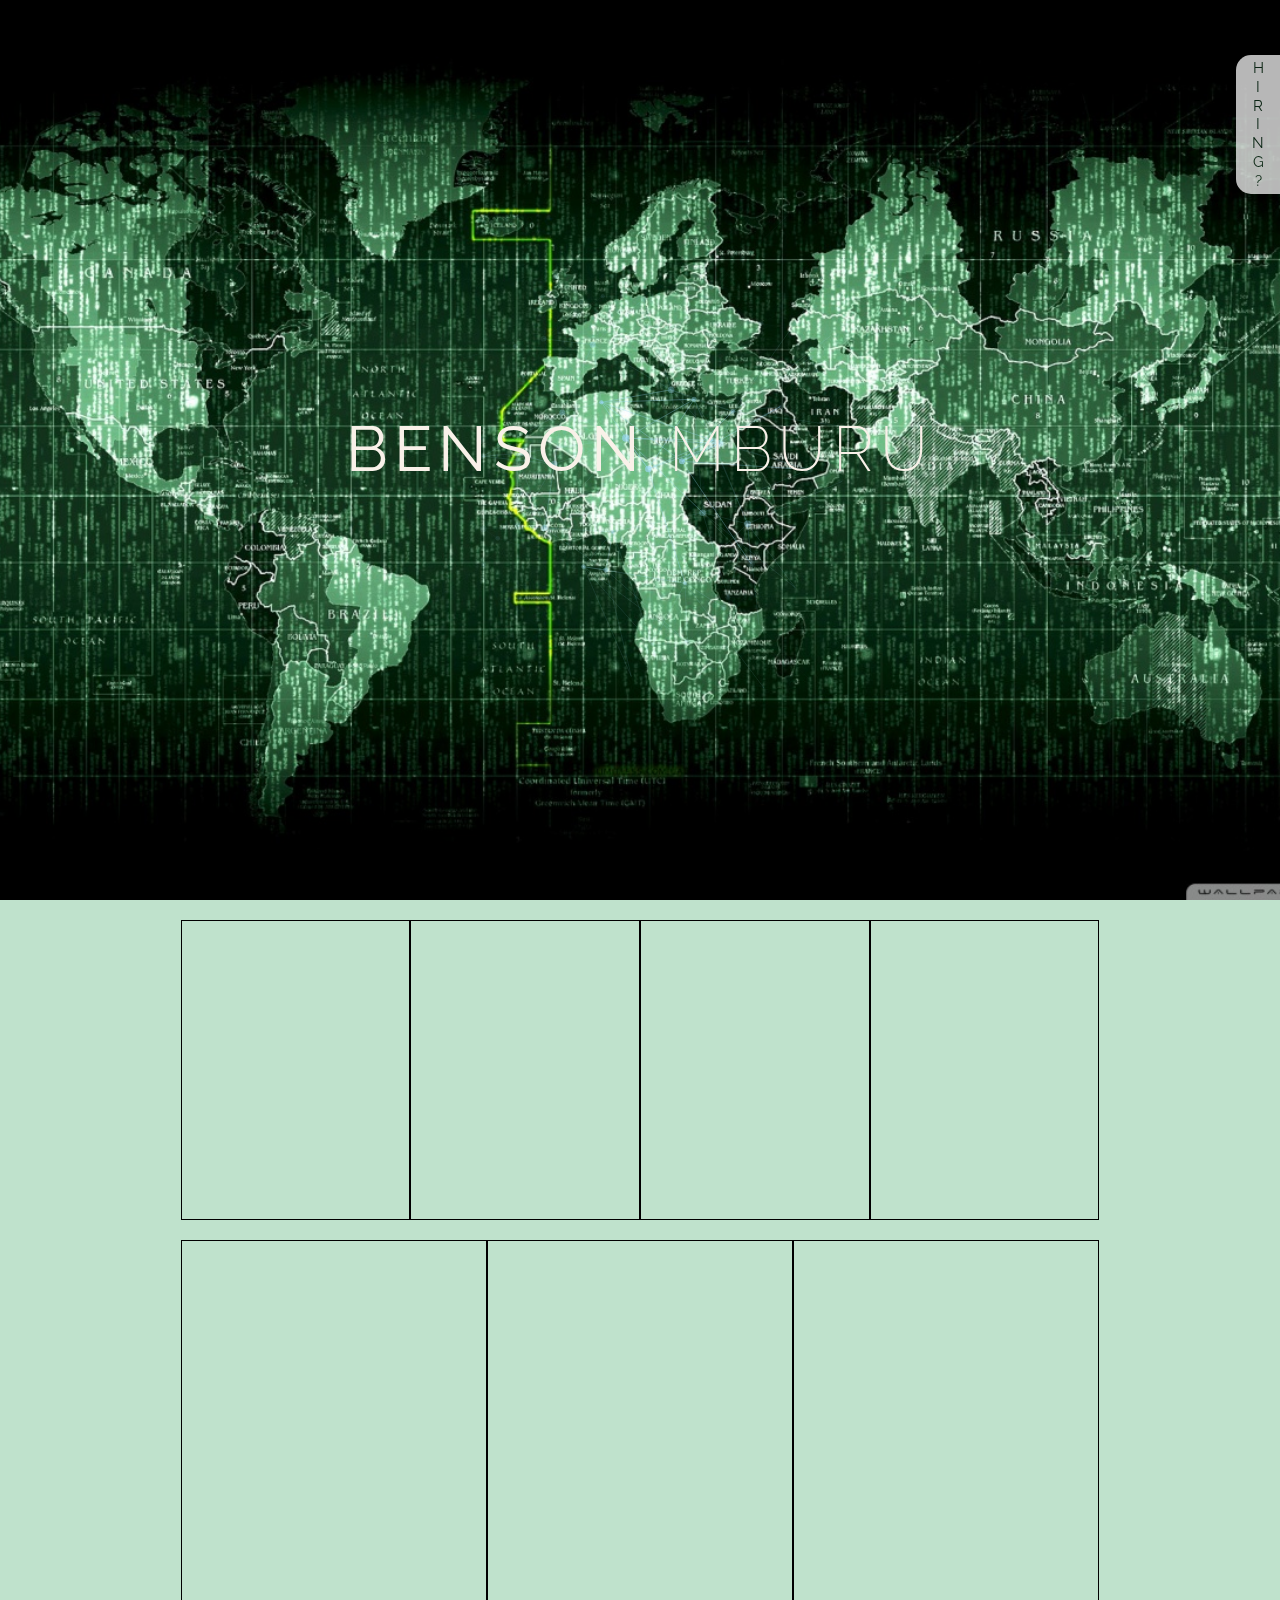
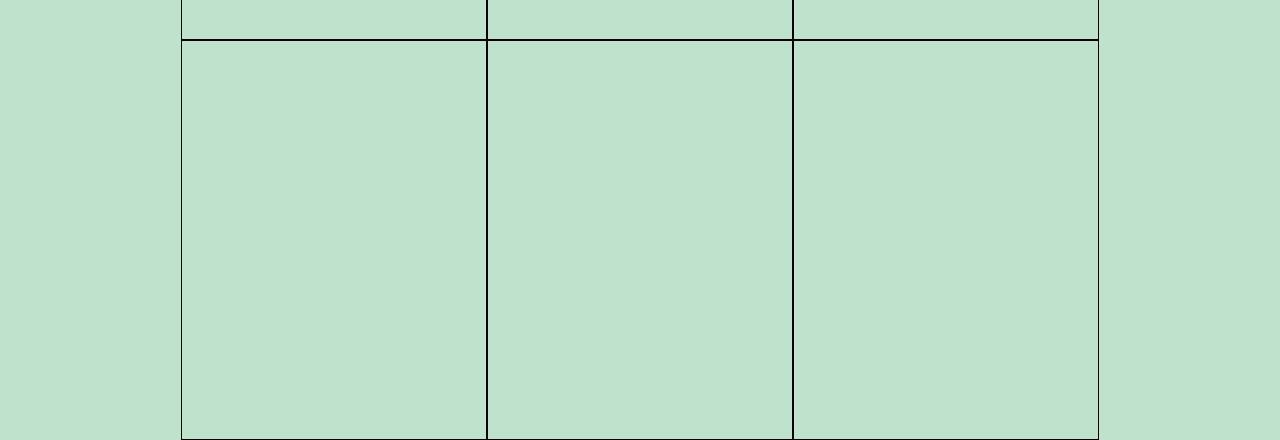
==== commit 71710260: "third section css structure" ====
--- a/index.html
+++ b/index.html
@@ -72,7 +72,21 @@
                     </div>
                 </div>
             </div>
+  <div class="projects">
+      <div class="container">
+          <div class="row">
+              <div class="projs col s4"></div>
+                <div class="projs col s4"></div>
+                  <div class="projs col s4"></div>
+                    <div class="projs col s4"></div>
+                      <div class="projs col s4"></div>
+                        <div class="projs col s4"></div>
+          </div>
+      </div>
 
+
+
+  </div>
 
 
 
--- a/css/main.css
+++ b/css/main.css
@@ -99,3 +99,12 @@
     border:solid 0.5px black;
 
 }
+.projects{
+    height: 500px;
+    width: 100%;
+    margin-top: 20px;
+}
+.projs{
+    height: 400px;
+      border:solid 0.5px black;
+}
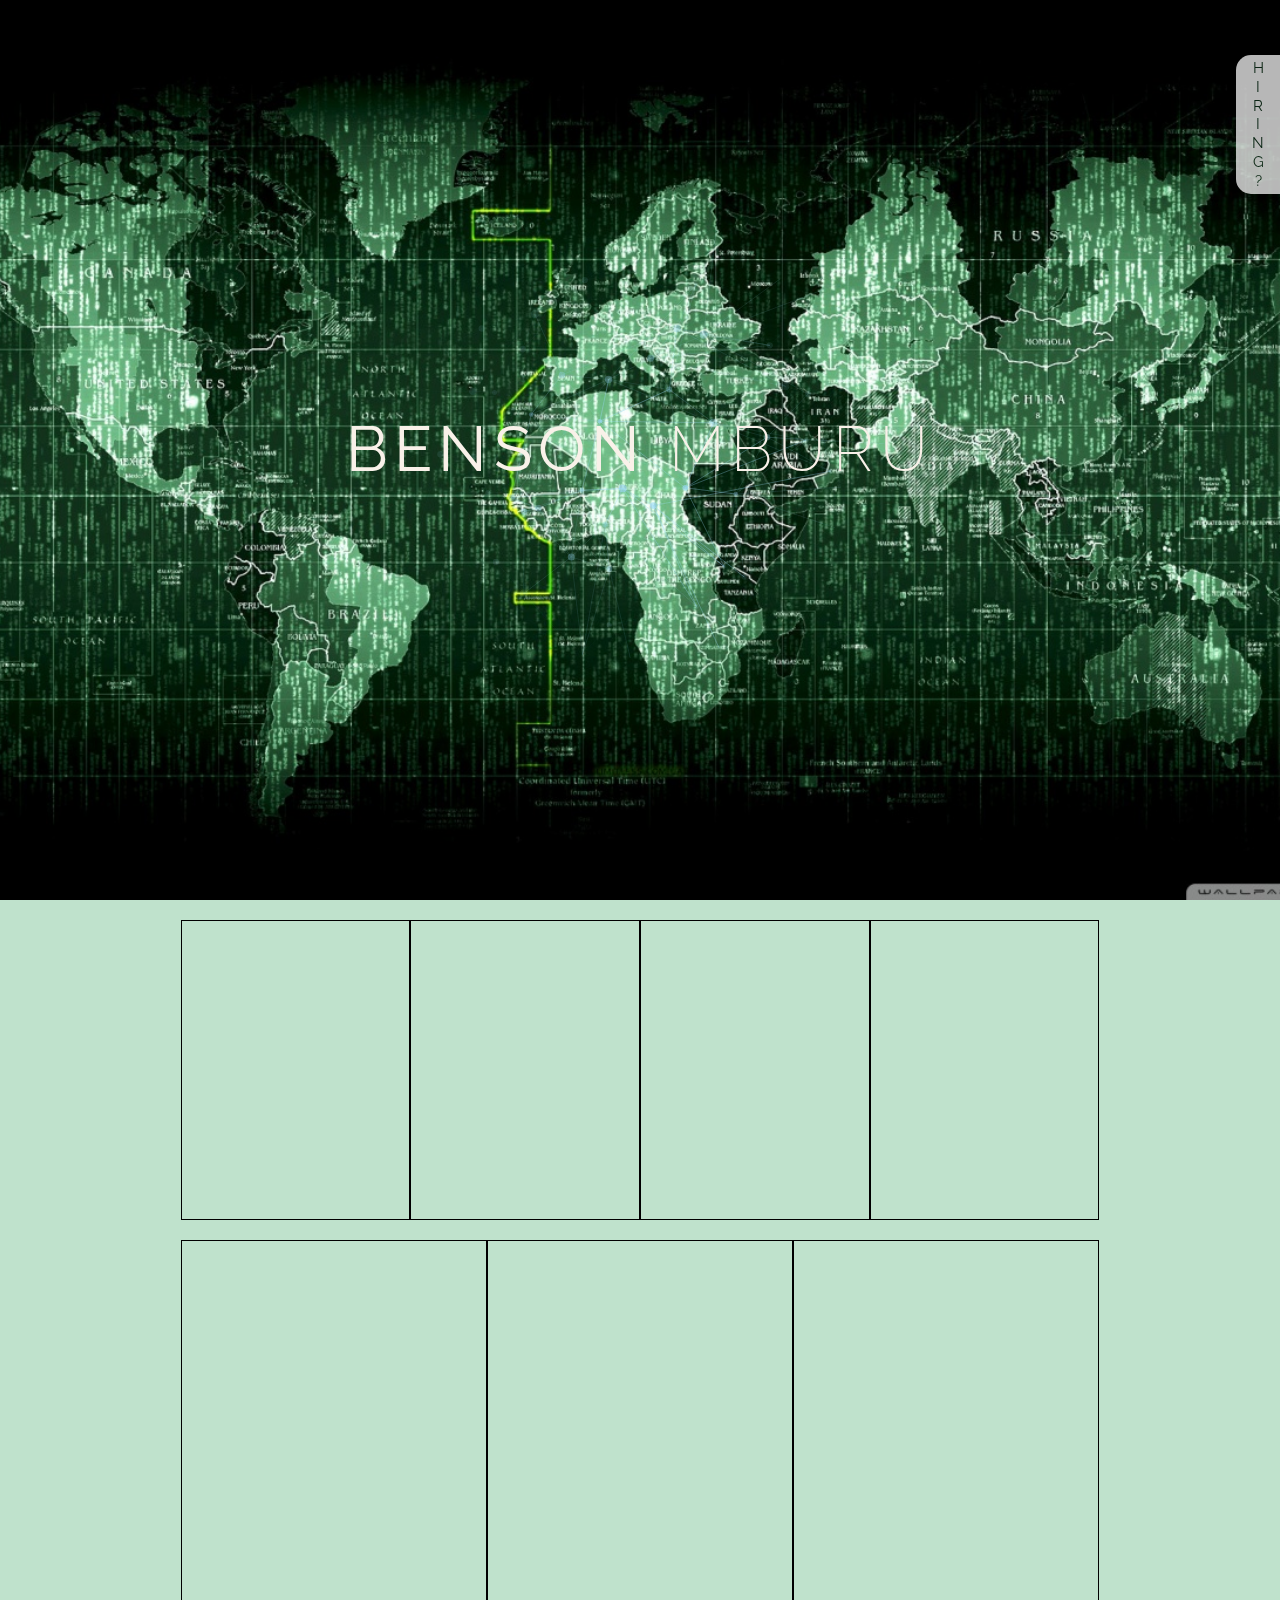
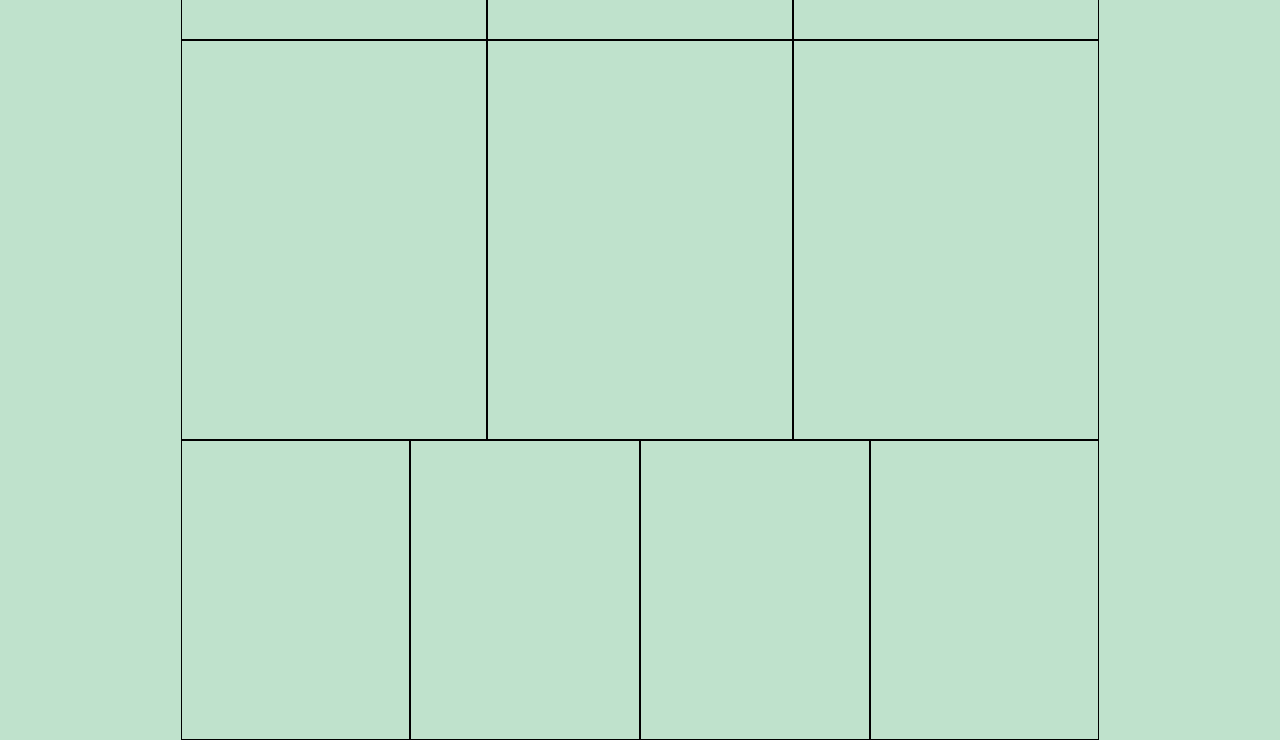
==== commit b38af6b1: "html structure blog" ====
--- a/index.html
+++ b/index.html
@@ -56,7 +56,7 @@
 
 
             </div>
-
+<!----------------------------------------------------------------------------------------------------------------------------------------->
             <div class="body-begin">
 
                 <div class="container">
@@ -72,6 +72,7 @@
                     </div>
                 </div>
             </div>
+<!------------------------------------------------------------------------------------------------------------------------------------------->
   <div class="projects">
       <div class="container">
           <div class="row">
@@ -88,9 +89,25 @@
 
   </div>
 
+<!------------------------------------------------------------------------------------------------------------------------------------------>
 
+<!----------------------------------------------------------------------------------------------------------------------------------------->
+            <div class="body-begin">
 
+                <div class="container">
+                    <div class="row">
+                        <div class="center-row">
 
+                        <div class="processes col s3" ></div>
+                          <div class="processes col s3" ></div>
+                          <div class="processes col s3" ></div>
+                             <div class="processes col s3" ></div>
+
+                        </div>
+                    </div>
+                </div>
+            </div>
+<!------------------------------------------------------------------------------------------------------------------------------------------->
 
 
 
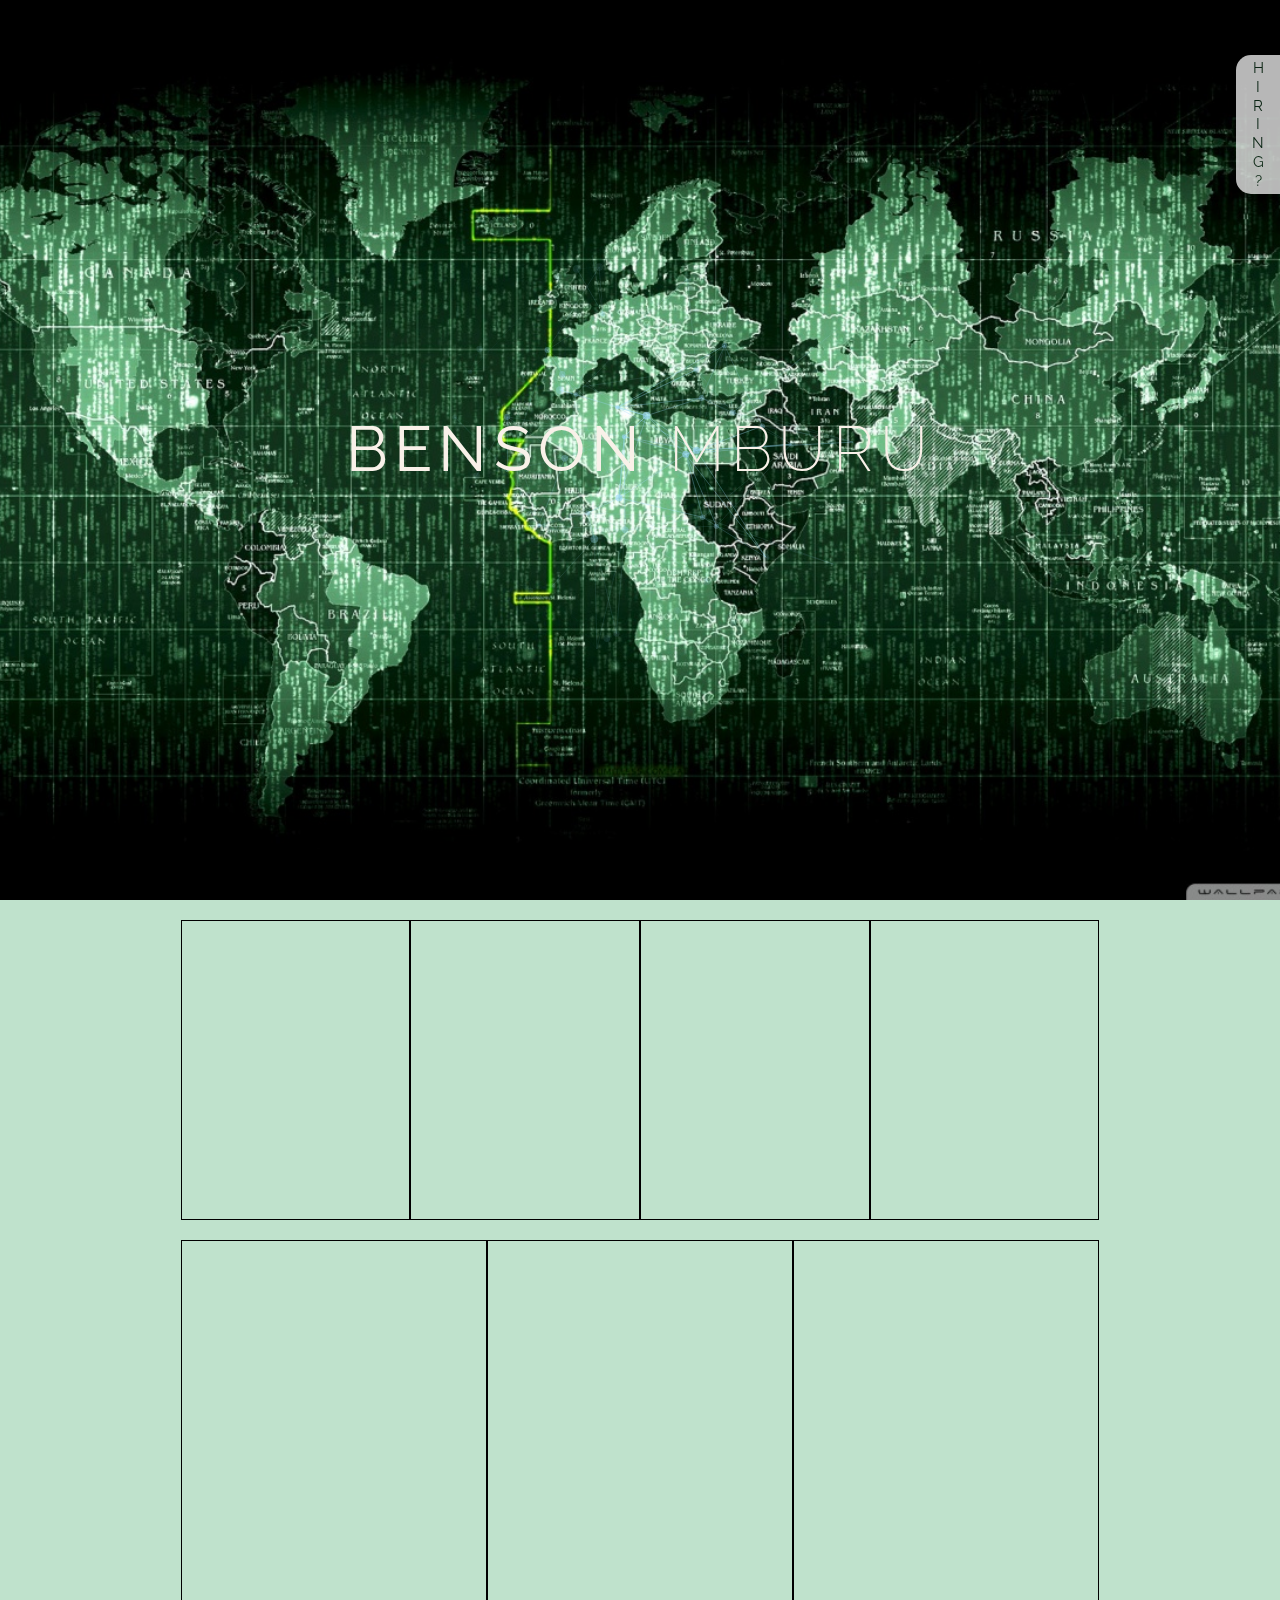
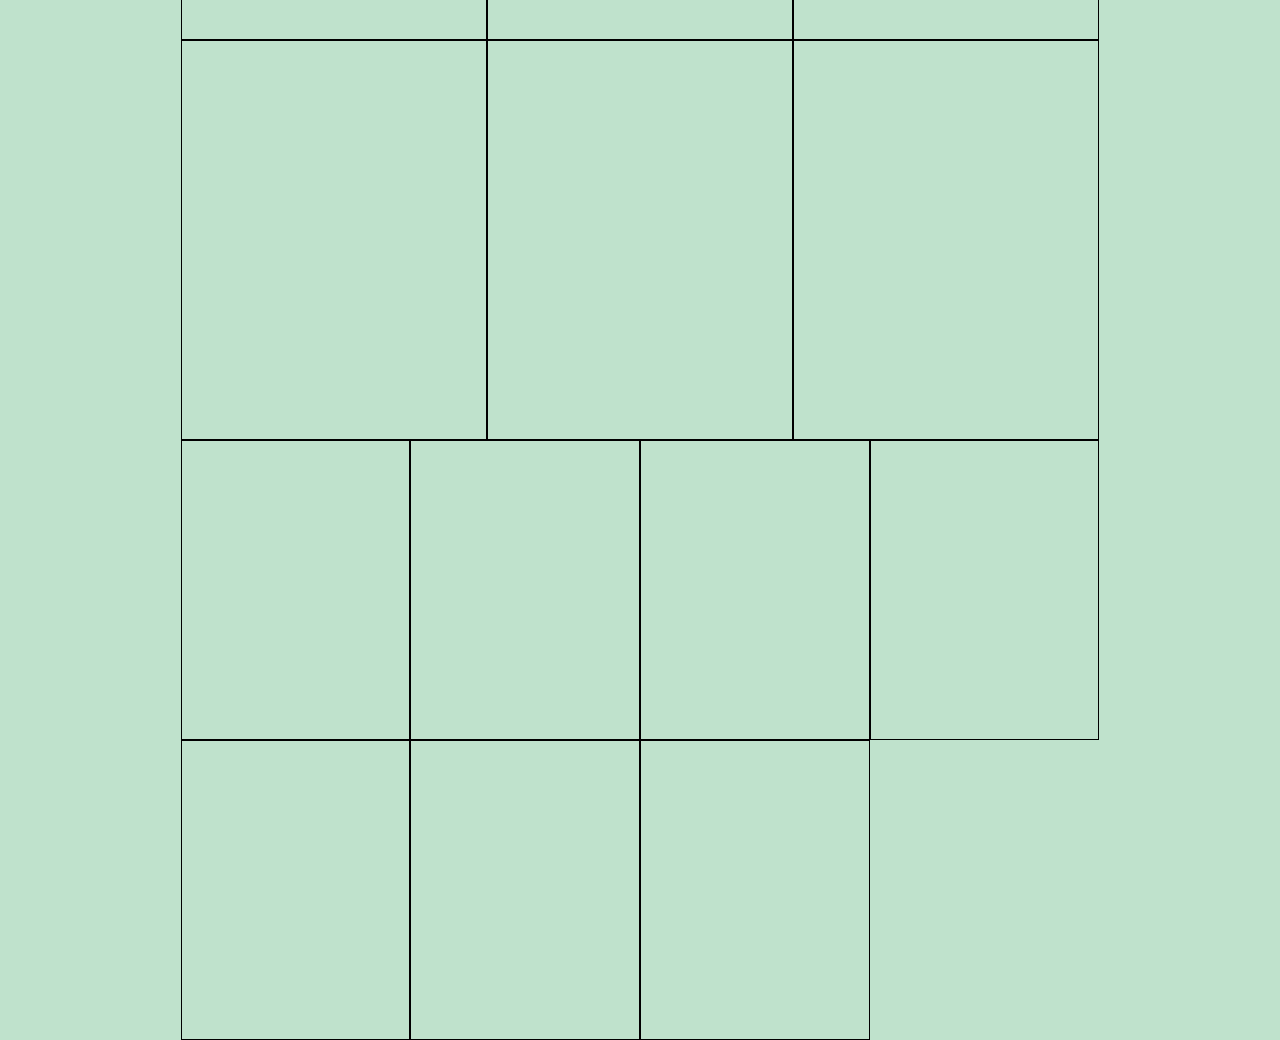
==== commit a151f9a5: "structure html section 6" ====
--- a/index.html
+++ b/index.html
@@ -109,7 +109,16 @@
             </div>
 <!------------------------------------------------------------------------------------------------------------------------------------------->
 
+<div class="sat-cust">
+    <div class="container">
+        <div class="row">
+            <div class="sat col s3"></div>
+              <div class="sat col s3"></div>
+                <div class="sat col s3"></div>
+        </div>
+    </div>
 
+</div>
 
 
 
--- a/css/main.css
+++ b/css/main.css
@@ -108,3 +108,12 @@
     height: 400px;
       border:solid 0.5px black;
 }
+.sat-cust{
+    height: 300px;
+    margin-top: 30px;
+
+}
+.sat{
+    height: 300px;
+     border:solid 0.5px black;
+}
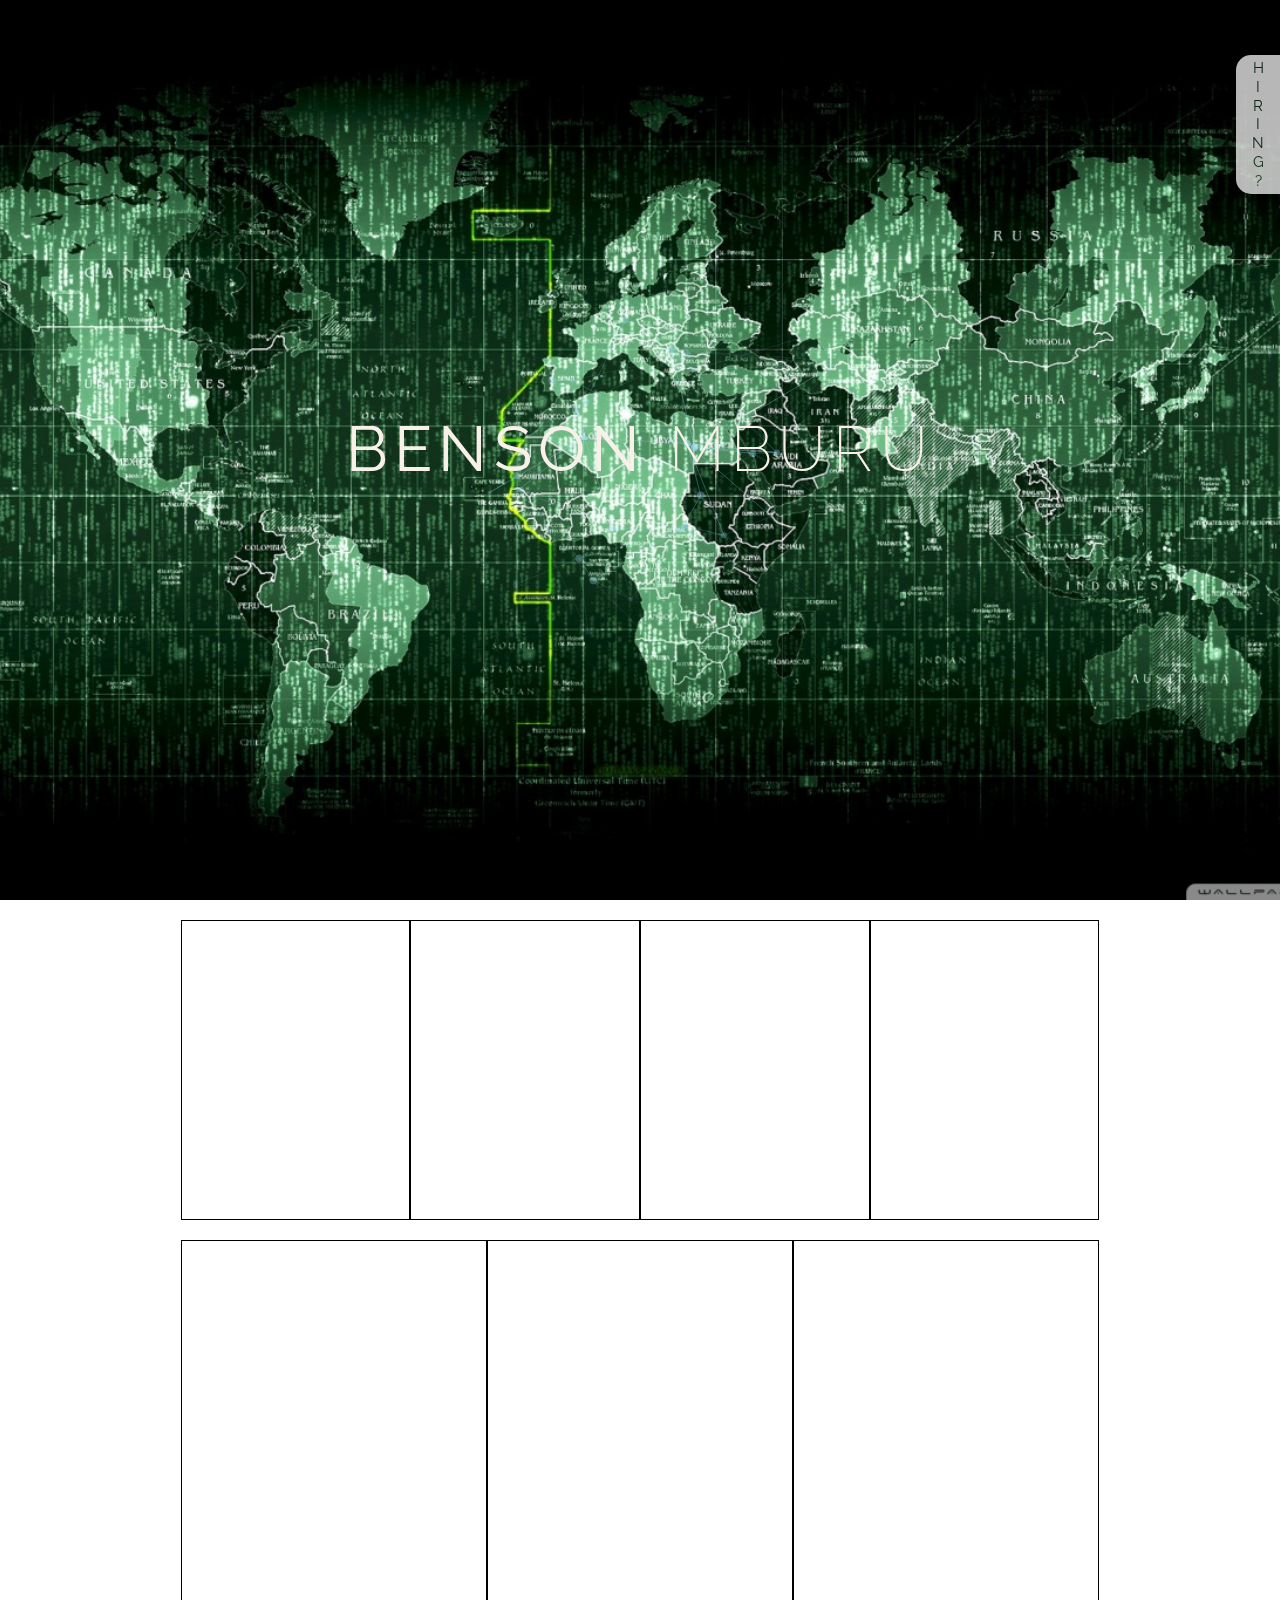
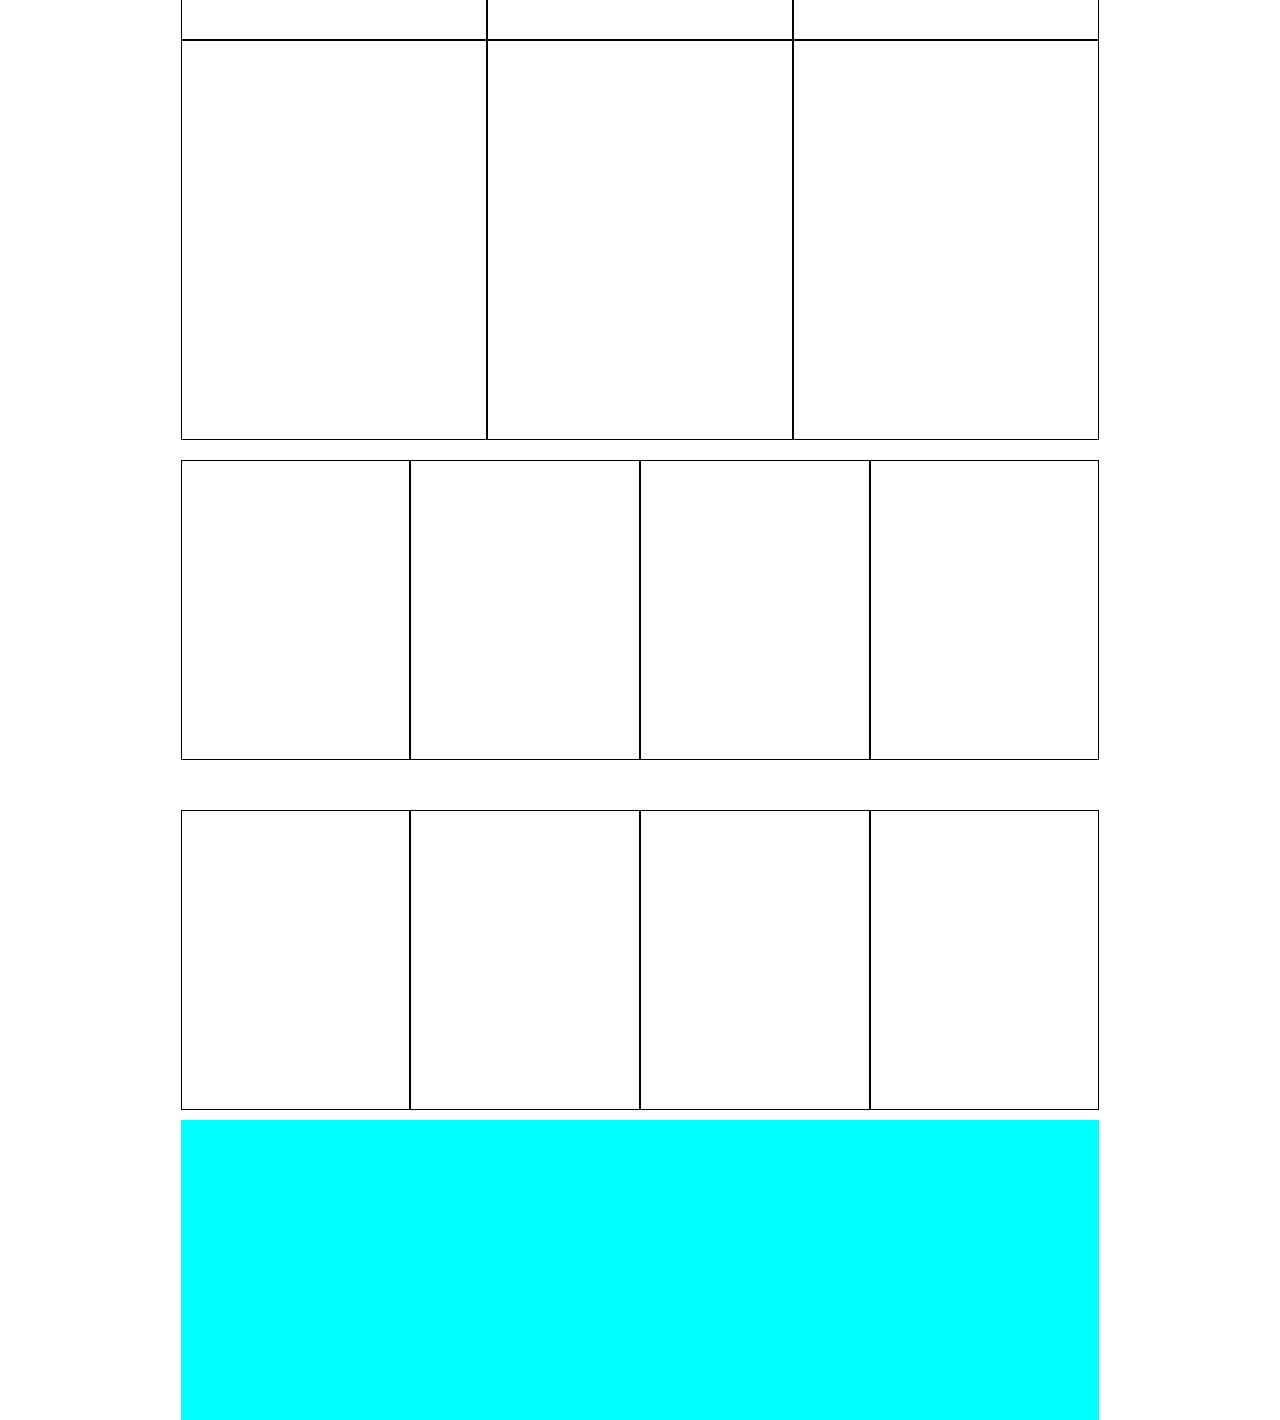
==== commit 8c70a322: "page structure" ====
--- a/index.html
+++ b/index.html
@@ -92,7 +92,7 @@
 <!------------------------------------------------------------------------------------------------------------------------------------------>
 
 <!----------------------------------------------------------------------------------------------------------------------------------------->
-            <div class="body-begin">
+            <div class="body-begin" style="margin-top:20px;">
 
                 <div class="container">
                     <div class="row">
@@ -114,13 +114,23 @@
         <div class="row">
             <div class="sat col s3"></div>
               <div class="sat col s3"></div>
-                <div class="sat col s3"></div>
+                <div class="sat col s3"></div>  <div class="sat col s3"></div>
         </div>
     </div>
 
 </div>
 
-
+<div class="footer-large">
+    <div class="container">
+        <div class="row">
+            <div class="footer">
+            
+</div>
+        </div>
+    </div>
+    
+    
+</div>
 
         </div>
         <!-- /container -->
--- a/css/main.css
+++ b/css/main.css
@@ -1,4 +1,4 @@
-body{
+  <div class="sat col s3"></div>body{
 background: #BFE2CC;
 }
 
@@ -100,7 +100,7 @@
 
 }
 .projects{
-    height: 500px;
+   
     width: 100%;
     margin-top: 20px;
 }
@@ -114,6 +114,18 @@
 
 }
 .sat{
+  
+     border:solid 0.5px black;
+    margin-top: 20px;
     height: 300px;
-     border:solid 0.5px black;
 }
+.footer-large{
+    margin-top: 30px;
+    height: 300px;
+    width: 100%;
+   
+}
+.footer{
+    height: 300px;
+     background: aqua;
+}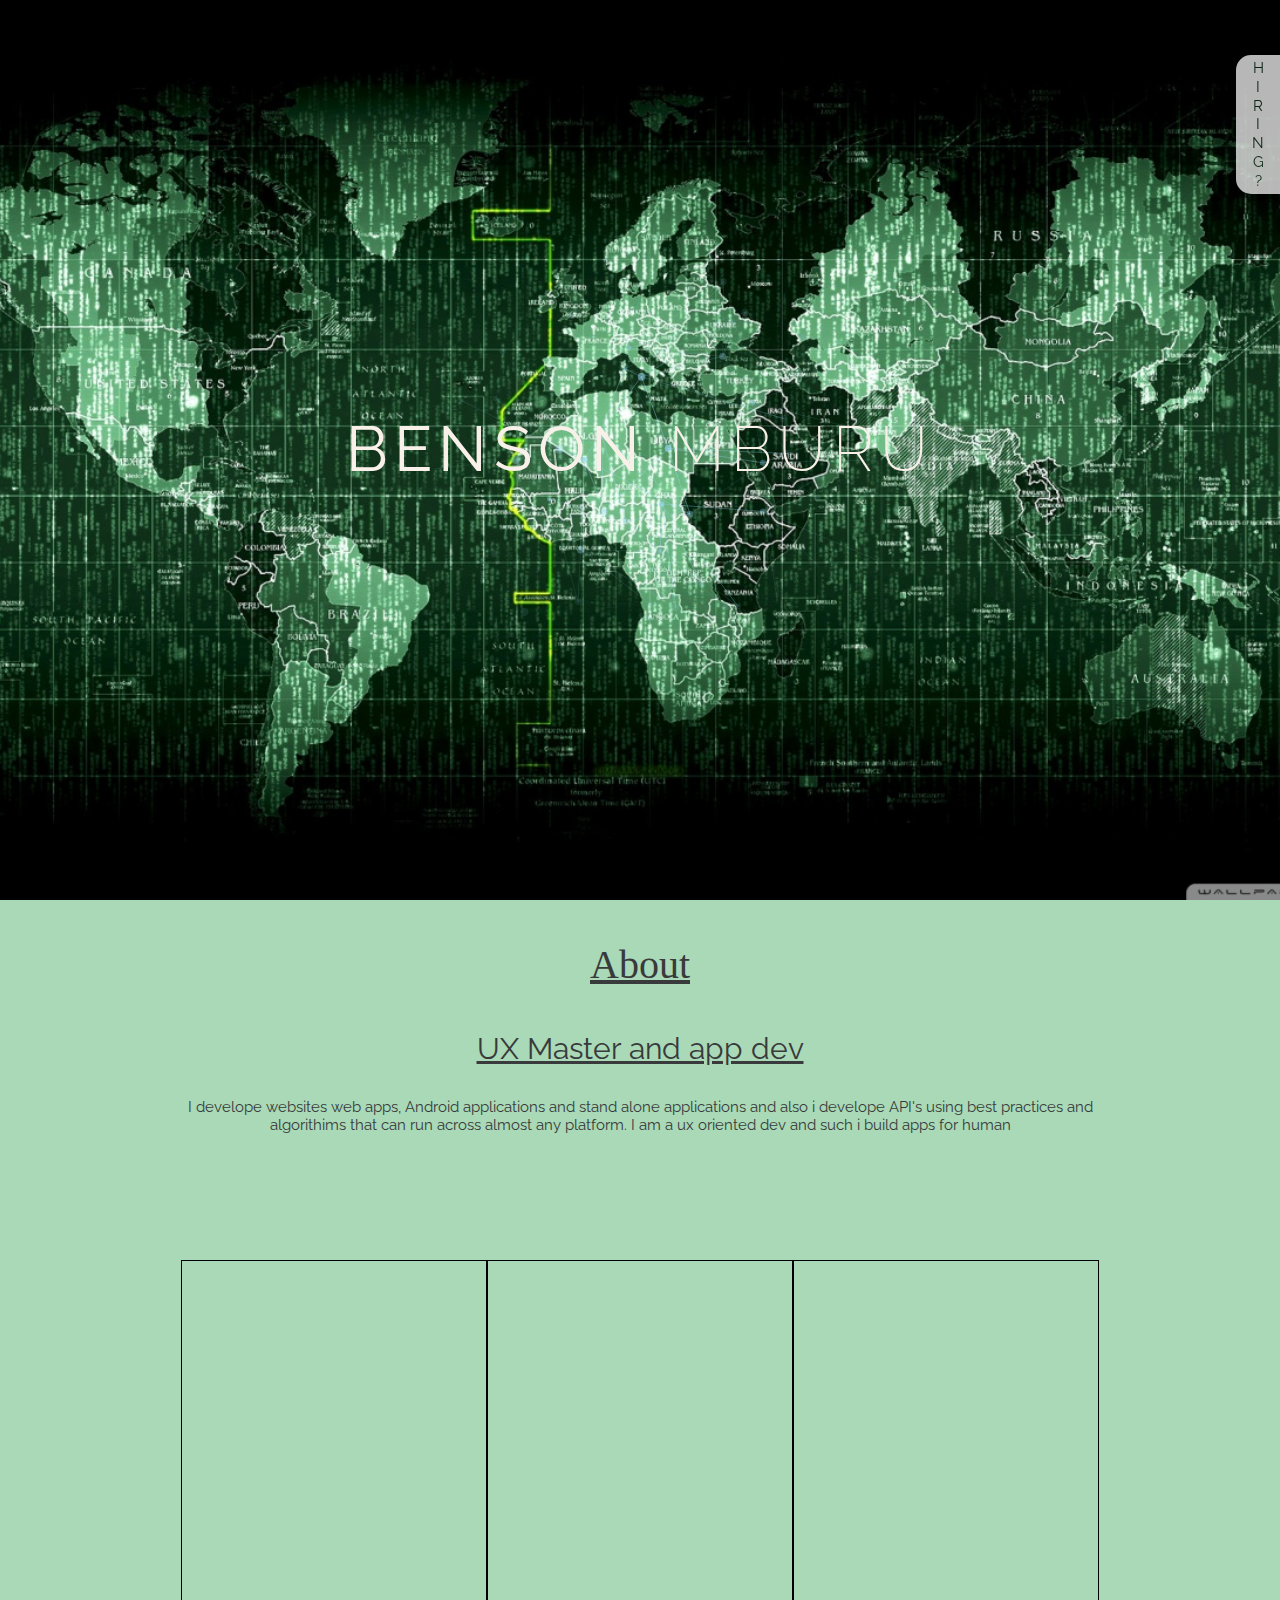
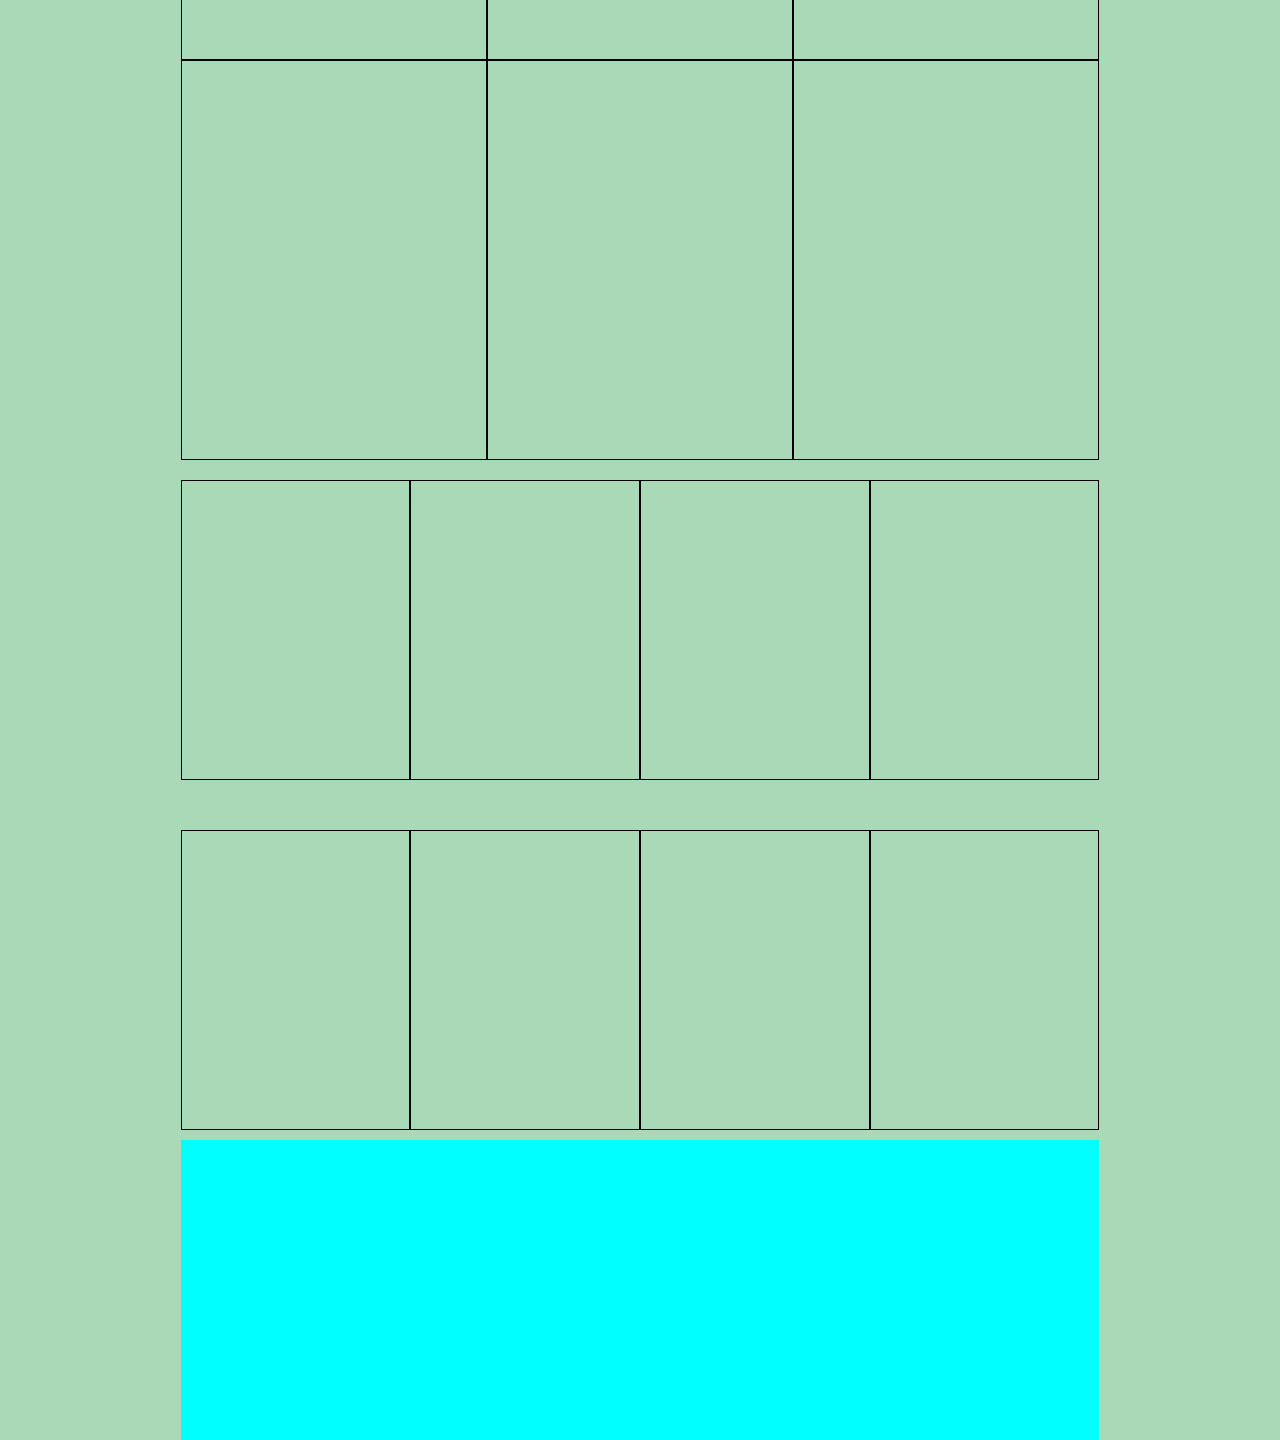
==== commit 2c229868: "about section html" ====
--- a/index.html
+++ b/index.html
@@ -18,6 +18,7 @@
     <link href="css/materialize.css" rel="stylesheet" type="text/css">
     <link href="css/materialize.min.css" rel="stylesheet" type="text/css">
     <link href="component.css" rel="stylesheet" type="text/css">
+    <script src="http://use.edgefonts.net/unifrakturcook:n7:all.js"></script>
     <!--[if IE]>
 		<script src="http://html5shiv.googlecode.com/svn/trunk/html5.js"></script>
 		<![endif]-->
@@ -52,7 +53,7 @@
         <div class="content">
             <div id="large-header" class="large-header">
                 <canvas id="demo-canvas"></canvas>
-                <h1 class="main-title">Benson <span class="thin">Mburu</span></h1>
+                <h1 class="main-title">Benson <span class="thin">Mburu</span></h1><br>
 
 
             </div>
@@ -62,12 +63,14 @@
                 <div class="container">
                     <div class="row">
                         <div class="center-row">
+                   <span class="center-head" ><p>About</p></span>
+                    <span class="sht-desc"><p>UX Master and app dev</p></span>
+                   <span class="body-desc "><p>
+                       I develope websites web apps, Android applications and stand alone applications and also i develope API's
+                       using best practices and algorithims that can run across almost any platform. I am a ux oriented dev and such i build apps for human
+                   </p>
 
-                        <div class="processes col s3" ></div>
-                          <div class="processes col s3" ></div>
-                          <div class="processes col s3" ></div>
-                             <div class="processes col s3" ></div>
-
+                   </span>
                         </div>
                     </div>
                 </div>
--- a/css/main.css
+++ b/css/main.css
@@ -1,5 +1,5 @@
-  <div class="sat col s3"></div>body{
-background: #BFE2CC;
+  body{
+background: #A9D9B6;;
 }
 
 .sidecontentpullout {
@@ -128,4 +128,20 @@
 .footer{
     height: 300px;
      background: aqua;
-}+}
+.center-head{
+font-family: unifrakturcook;
+    text-align: center;
+    font-size: 40px;
+    text-decoration: underline;
+}
+.sht-desc{
+    text-align: center;
+    font-size: 30px;
+    text-decoration: underline
+}
+.body-desc{
+    text-align: justify;
+    background:aqua;
+    text-align: center;
+}
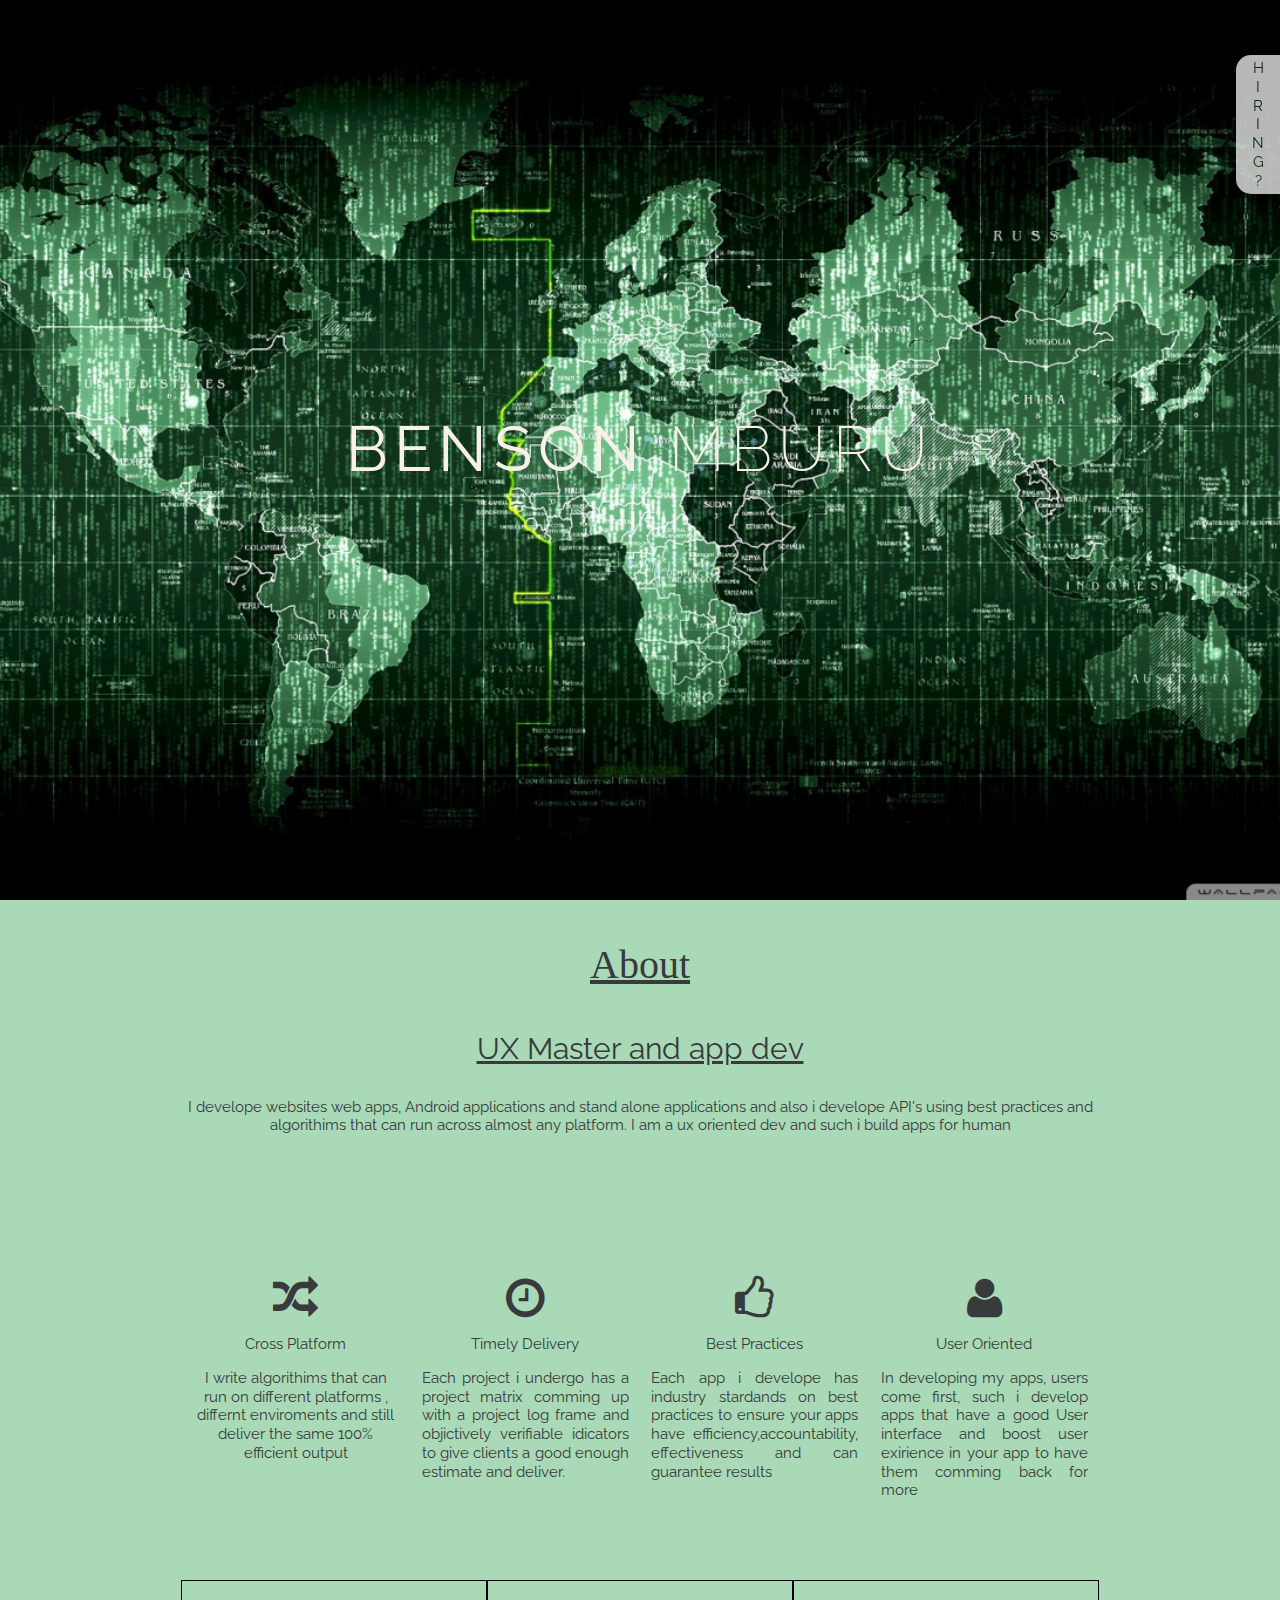
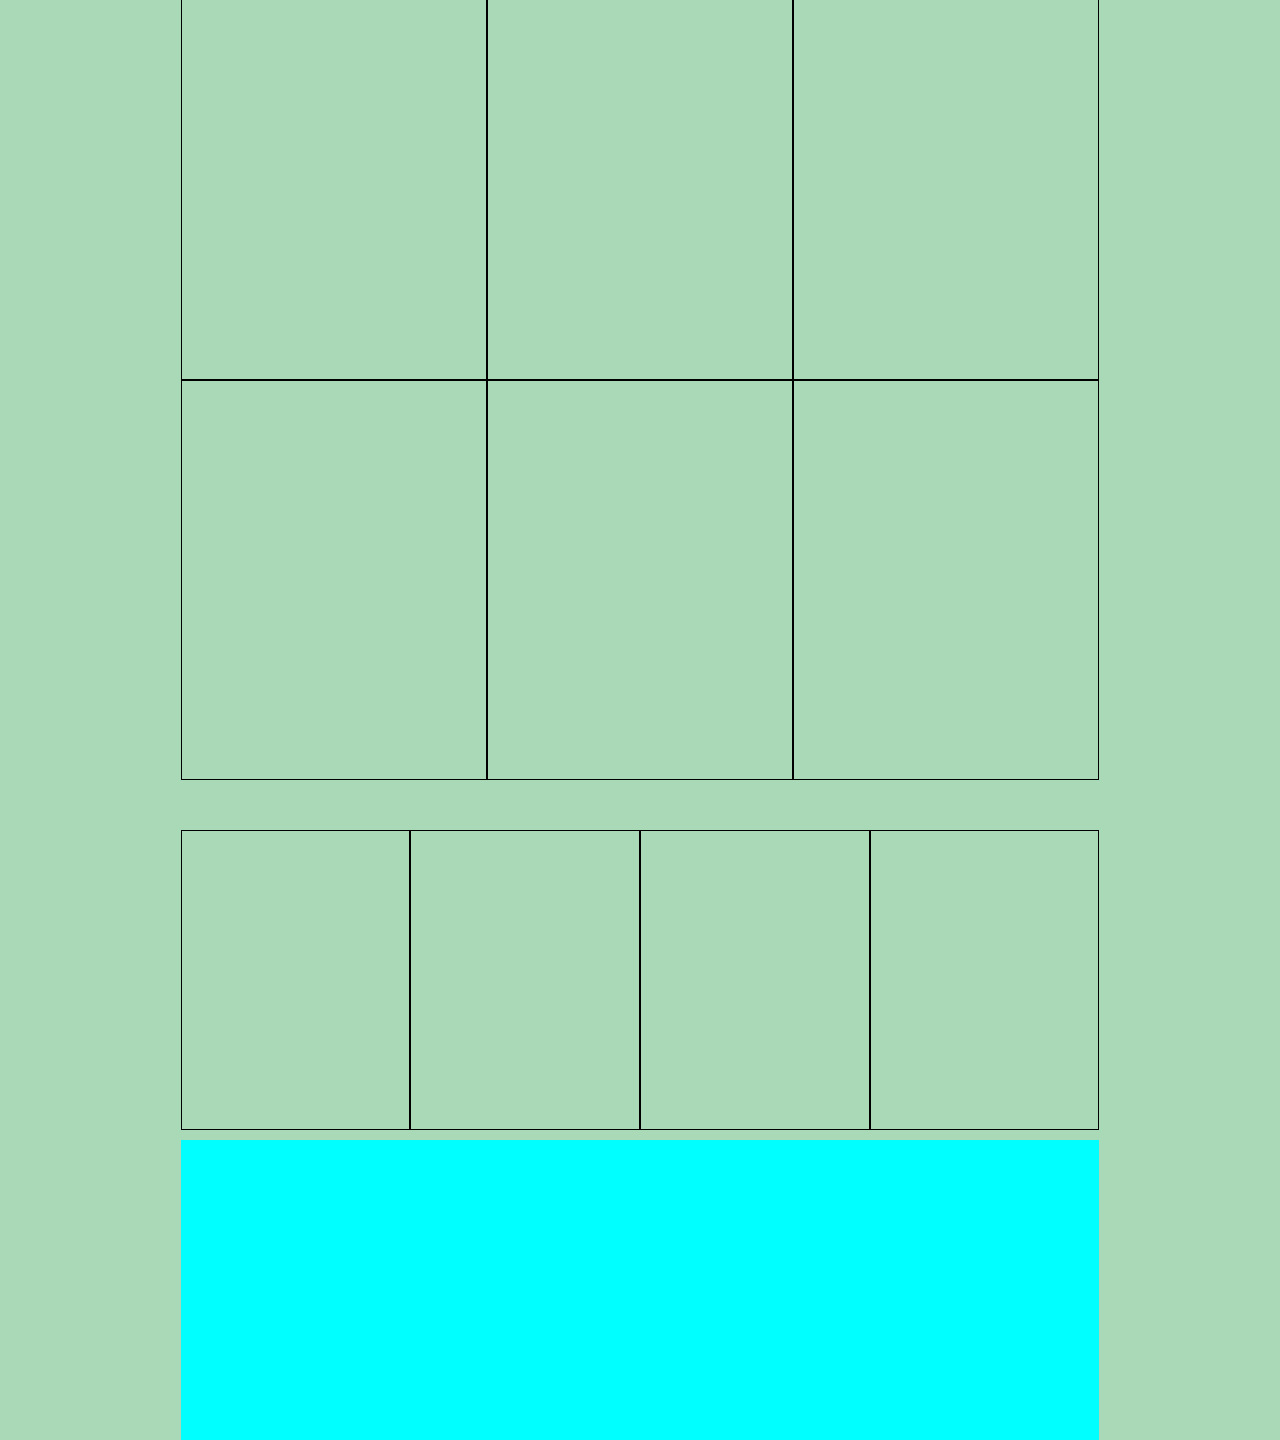
==== commit 0d8ace2e: "sec sec html" ====
--- a/index.html
+++ b/index.html
@@ -19,6 +19,8 @@
     <link href="css/materialize.min.css" rel="stylesheet" type="text/css">
     <link href="component.css" rel="stylesheet" type="text/css">
     <script src="http://use.edgefonts.net/unifrakturcook:n7:all.js"></script>
+    <link rel="stylesheet" href="css/font-awesome-4.4.0/css/font-awesome.css">
+    <link rel="stylesheet" href="css/font-awesome-4.4.0/css/font-awesome.min.css">
     <!--[if IE]>
 		<script src="http://html5shiv.googlecode.com/svn/trunk/html5.js"></script>
 		<![endif]-->
@@ -76,6 +78,85 @@
                 </div>
             </div>
 <!------------------------------------------------------------------------------------------------------------------------------------------->
+
+ <!----------------------------------------------------------------------------------------------------------------------------------------->
+            <div class="body-begin" style="margin-top:20px;">
+
+                <div class="container">
+                    <div class="row">
+                        <div class="center-row">
+                        <!--------------------------------------------------------------------->
+                        <div class="processes col s3" >
+                            <div class="hdr-process">
+                            <p><i class="fa fa-random fa-3x"></i>
+</p>
+                            </div>
+                            <div class="proc-title">
+                                Cross Platform
+                            </div>
+                            <div class="proc-desc">
+                                <p style="text-align:justifyproc-desc">I write algorithims that can run on different platforms , differnt enviroments and still
+                                deliver the same 100% efficient output</p>
+                            </div>
+                        </div>
+                          <!-----------------------------end---------------------------->
+                             <!--------------------------------------------------------------------->
+                        <div class="processes col s3" >
+                            <div class="hdr-process">
+                            <p><i class="fa fa-clock-o fa-3x"></i>
+</p>
+                            </div>
+                            <div class="proc-title">
+                             Timely  Delivery
+                            </div>
+                            <div class="proc-desc">
+                                <p style="text-align:justify;">
+                                    Each project i undergo has a project matrix comming up with a project log frame and objictively verifiable idicators to give clients a good enough estimate and deliver.
+                                </p>
+                            </div>
+                        </div>
+                          <!-----------------------------end---------------------------->
+
+                             <!--------------------------------------------------------------------->
+                        <div class="processes col s3" >
+                            <div class="hdr-process">
+                            <p><i class="fa fa-thumbs-o-up fa-3x"></i>
+</p>
+                            </div>
+                            <div class="proc-title">
+                              Best Practices
+                            </div>
+                            <div class="proc-desc">
+                                <p style="text-align:justify">Each app i develope has industry stardands on best
+                                practices to ensure your apps have efficiency,accountability, effectiveness and
+                                can guarantee results
+                                </p>
+                            </div>
+                        </div>
+                          <!-----------------------------end---------------------------->
+
+                             <!--------------------------------------------------------------------->
+                        <div class="processes col s3" >
+                            <div class="hdr-process">
+                            <p><i class="fa fa-user fa-3x"></i>
+</p>
+                            </div>
+                            <div class="proc-title">
+                                User Oriented
+                            </div>
+                            <div class="proc-desc">
+                                <p style="text-align:justify;">In developing my apps, users come first, such i develop apps
+                                that have a good User interface and boost user exirience in your app to have them comming back for more
+                                 </p>
+                            </div>
+                        </div>
+                          <!-----------------------------end---------------------------->
+
+                    </div>
+                </div>
+            </div>
+<!------------------------------------------------------------------------------------------------------------------------------------------->
+
   <div class="projects">
       <div class="container">
           <div class="row">
@@ -94,23 +175,6 @@
 
 <!------------------------------------------------------------------------------------------------------------------------------------------>
 
-<!----------------------------------------------------------------------------------------------------------------------------------------->
-            <div class="body-begin" style="margin-top:20px;">
-
-                <div class="container">
-                    <div class="row">
-                        <div class="center-row">
-
-                        <div class="processes col s3" ></div>
-                          <div class="processes col s3" ></div>
-                          <div class="processes col s3" ></div>
-                             <div class="processes col s3" ></div>
-
-                        </div>
-                    </div>
-                </div>
-            </div>
-<!------------------------------------------------------------------------------------------------------------------------------------------->
 
 <div class="sat-cust">
     <div class="container">
--- a/css/main.css
+++ b/css/main.css
@@ -96,7 +96,7 @@
 .processes{
 
     height: 300px;
-    border:solid 0.5px black;
+
 
 }
 .projects{
@@ -145,3 +145,13 @@
     background:aqua;
     text-align: center;
 }
+.hdr-process{
+   text-align: center;
+
+}
+.proc-title{
+   text-align: center;
+}
+.proc-desc{
+   text-align: center;
+}
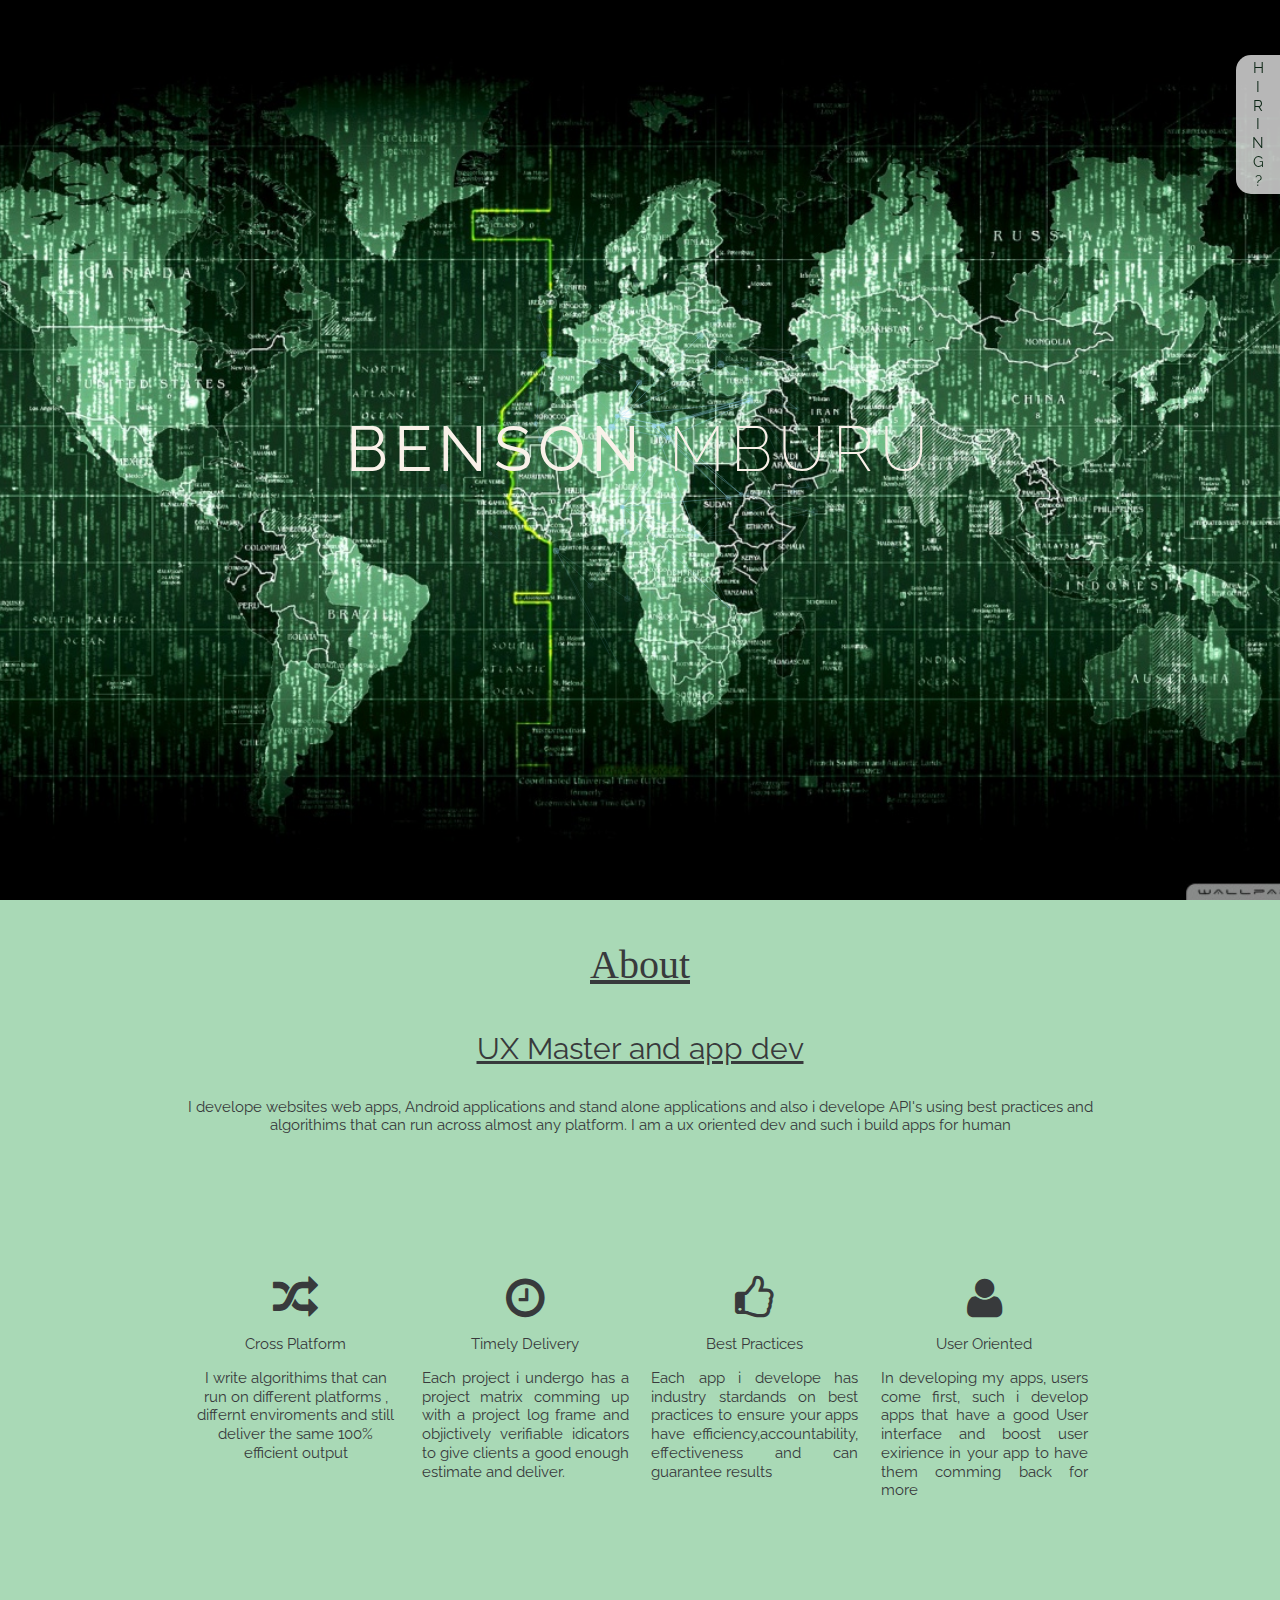
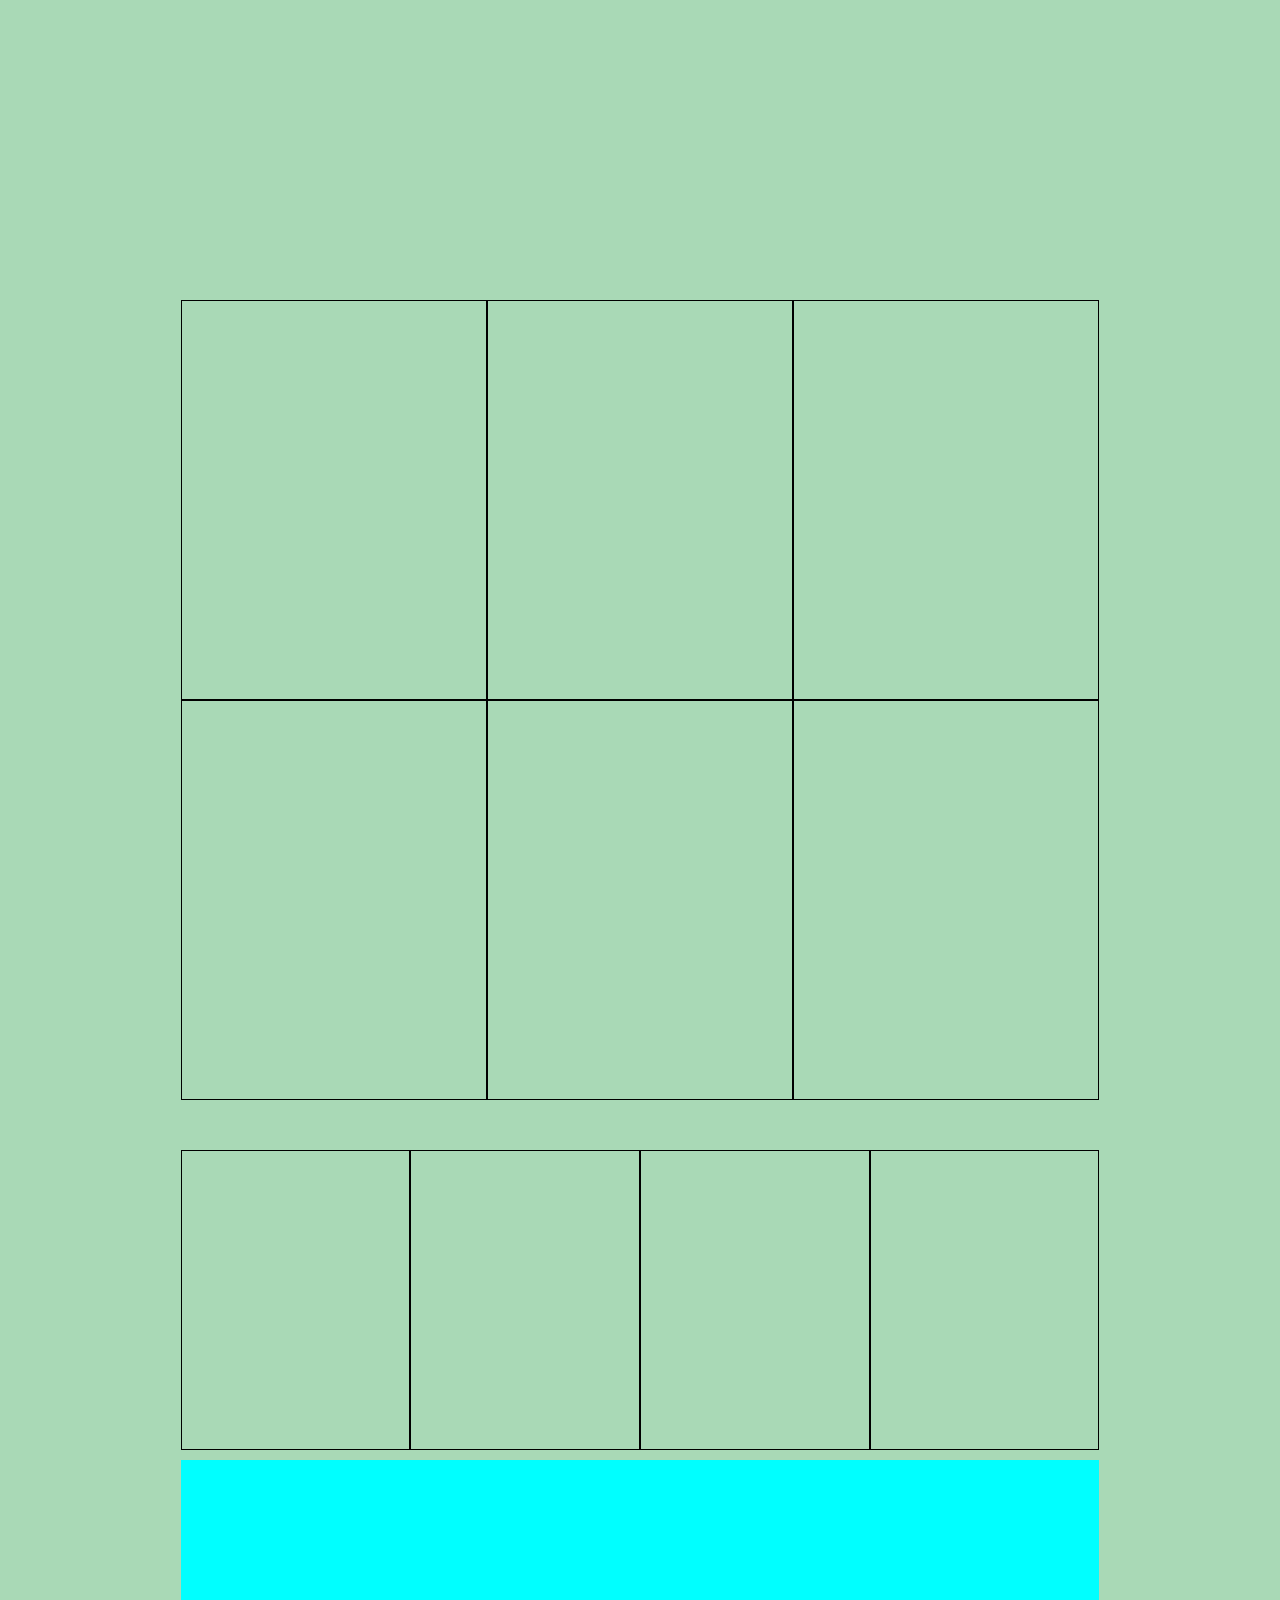
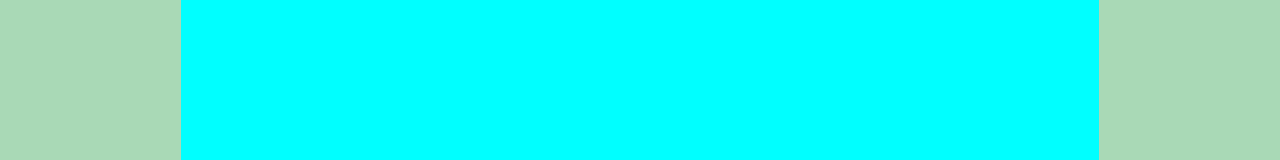
==== commit e72bd43b: "section 3 html" ====
--- a/index.html
+++ b/index.html
@@ -156,6 +156,20 @@
                 </div>
             </div>
 <!------------------------------------------------------------------------------------------------------------------------------------------->
+ <div class="graphs">
+<div class="container">
+    <div class="row">
+        <div class="graphs-min">
+
+
+        </div>
+    </div>
+</div>
+
+
+
+ </div>
+  <!------------------------------------------------------------------------------------------------------------------------------------------>
 
   <div class="projects">
       <div class="container">
--- a/css/main.css
+++ b/css/main.css
@@ -155,3 +155,10 @@
 .proc-desc{
    text-align: center;
 }
+.graphs{
+   height: 300px;
+
+}
+.graphs-min{
+   height: 300px;
+}
